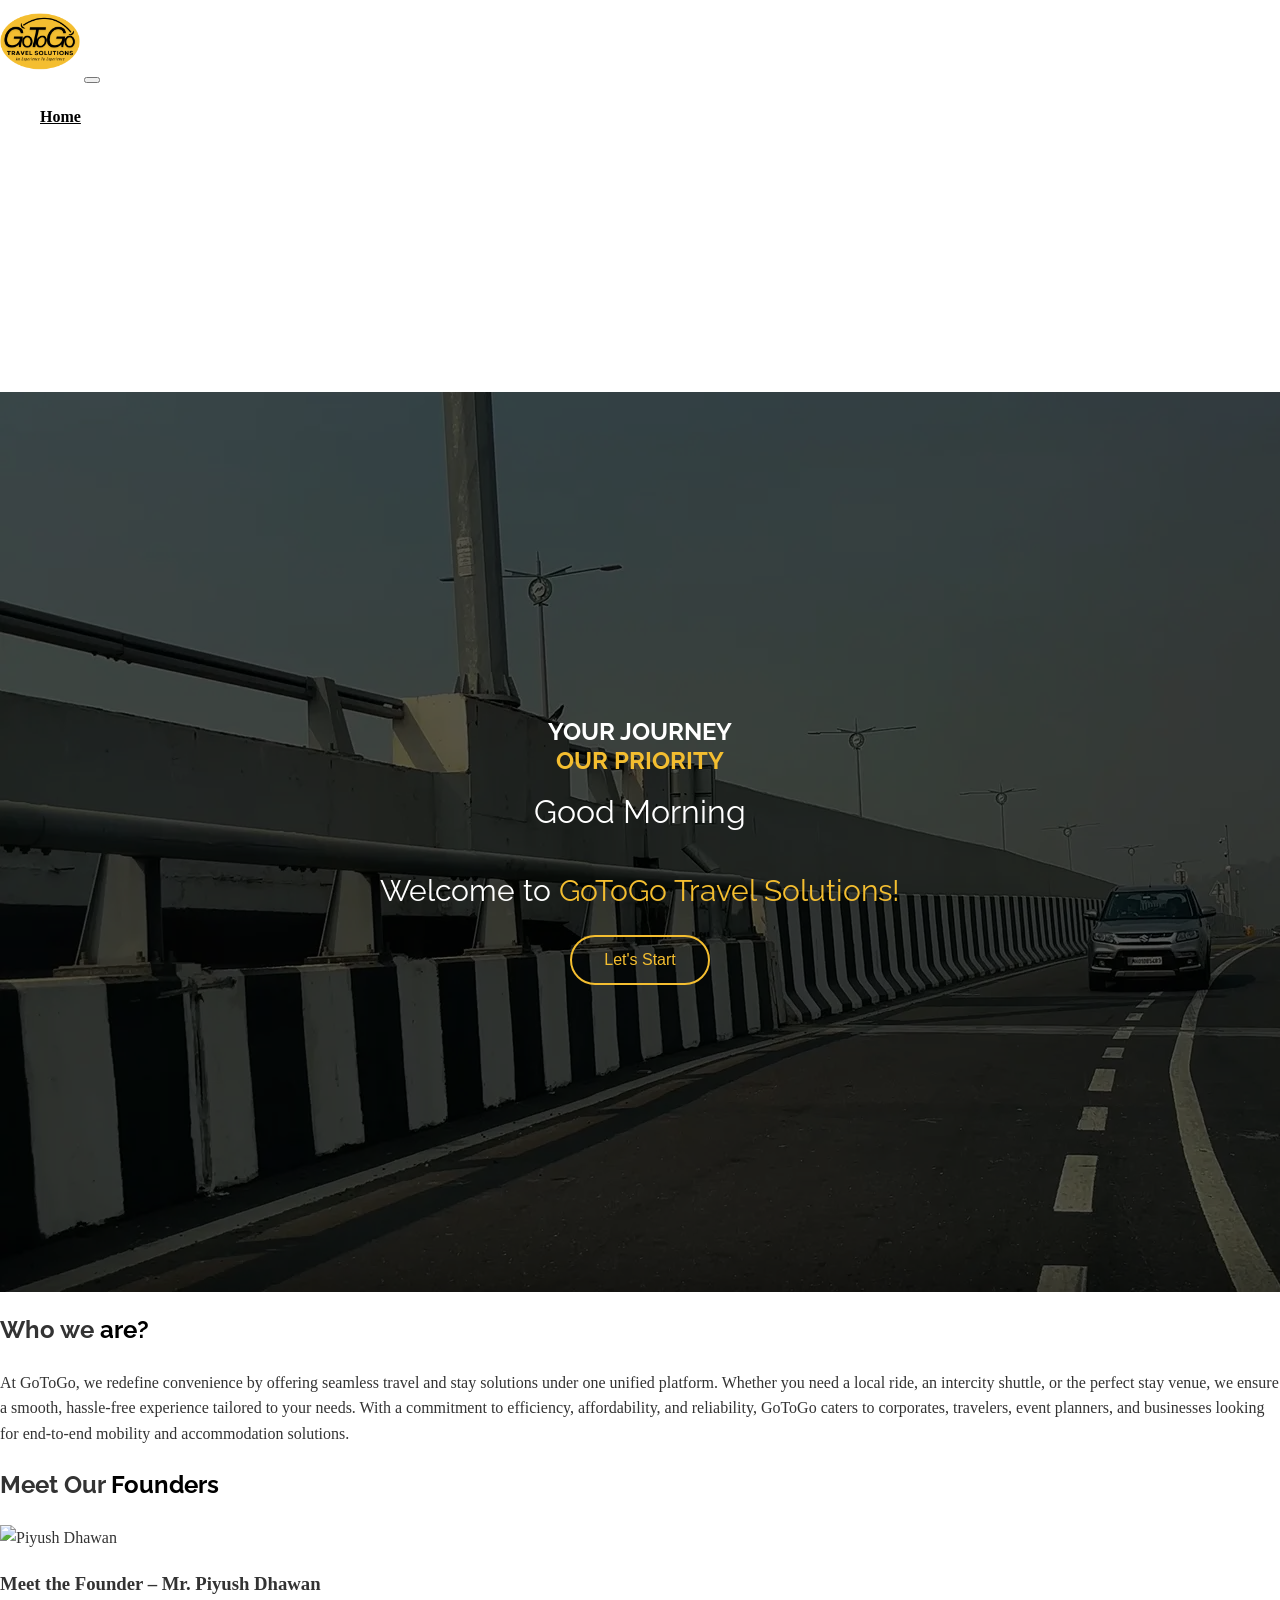
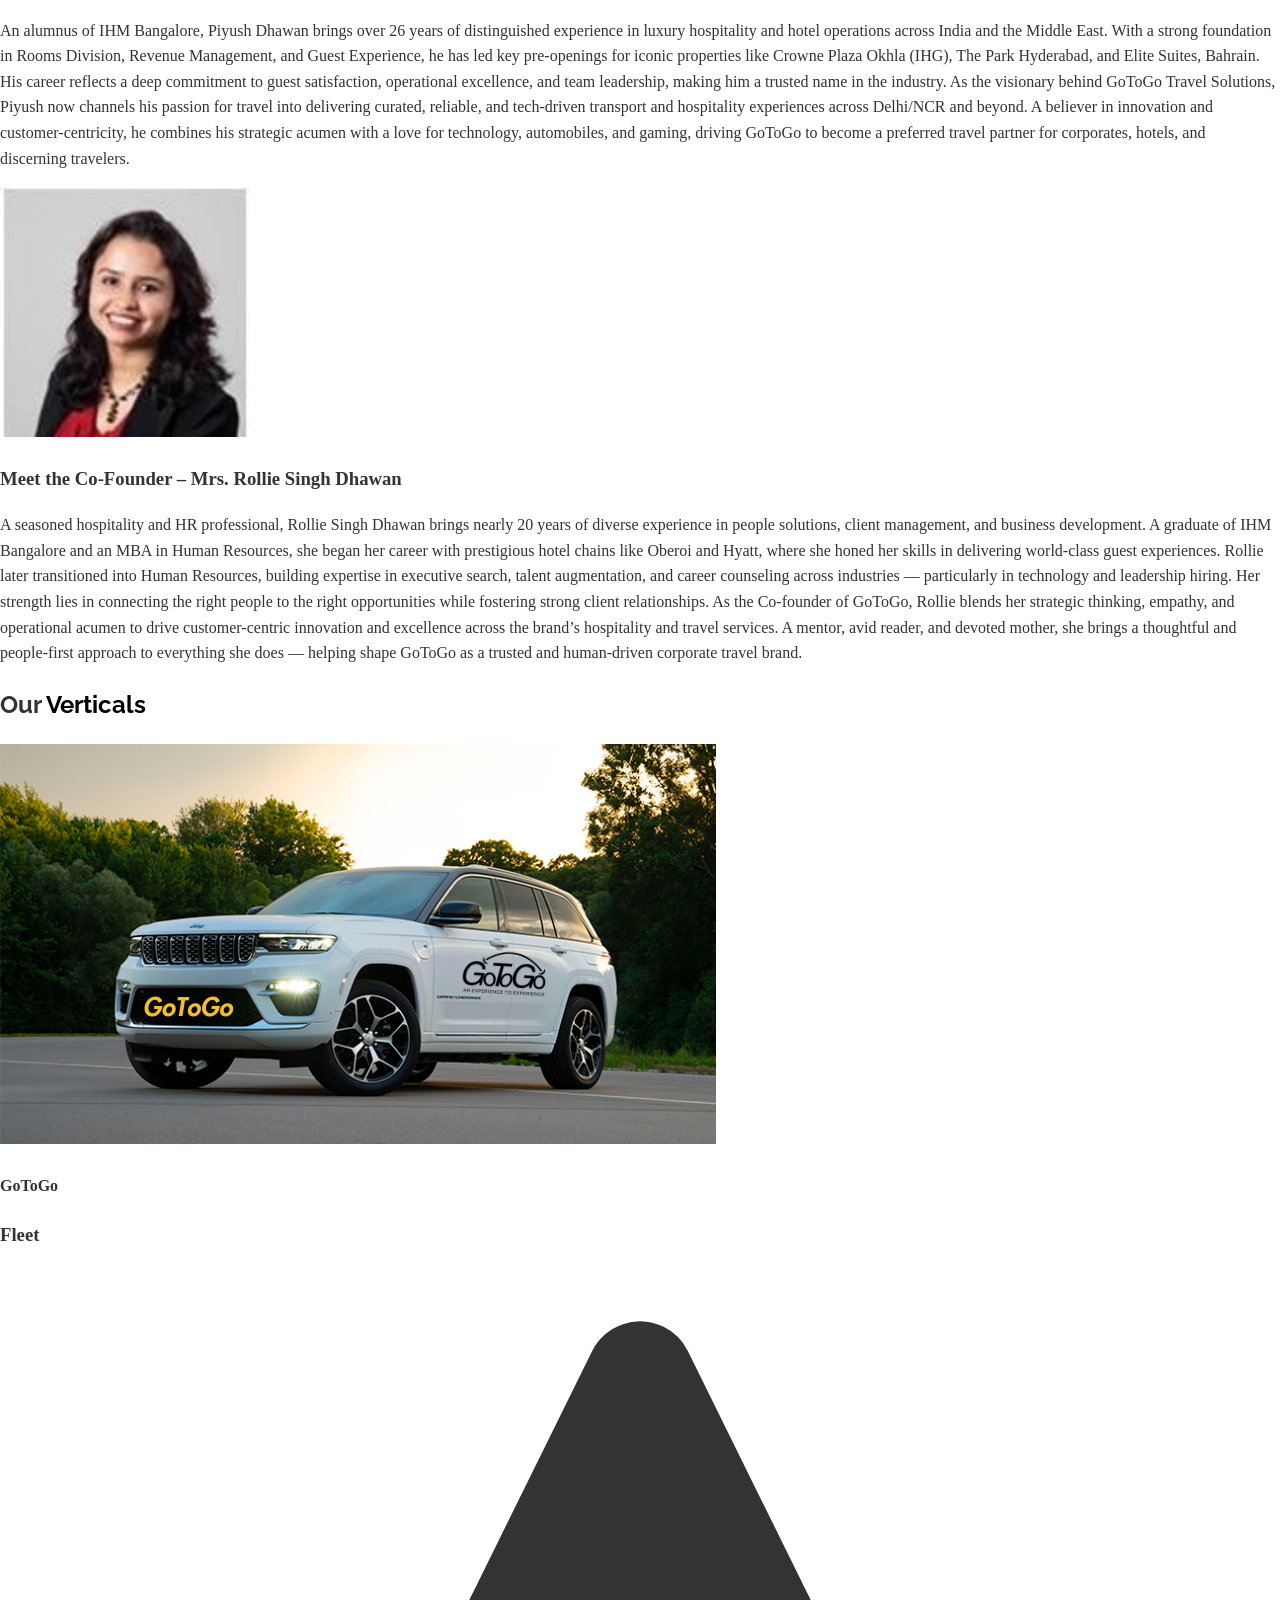
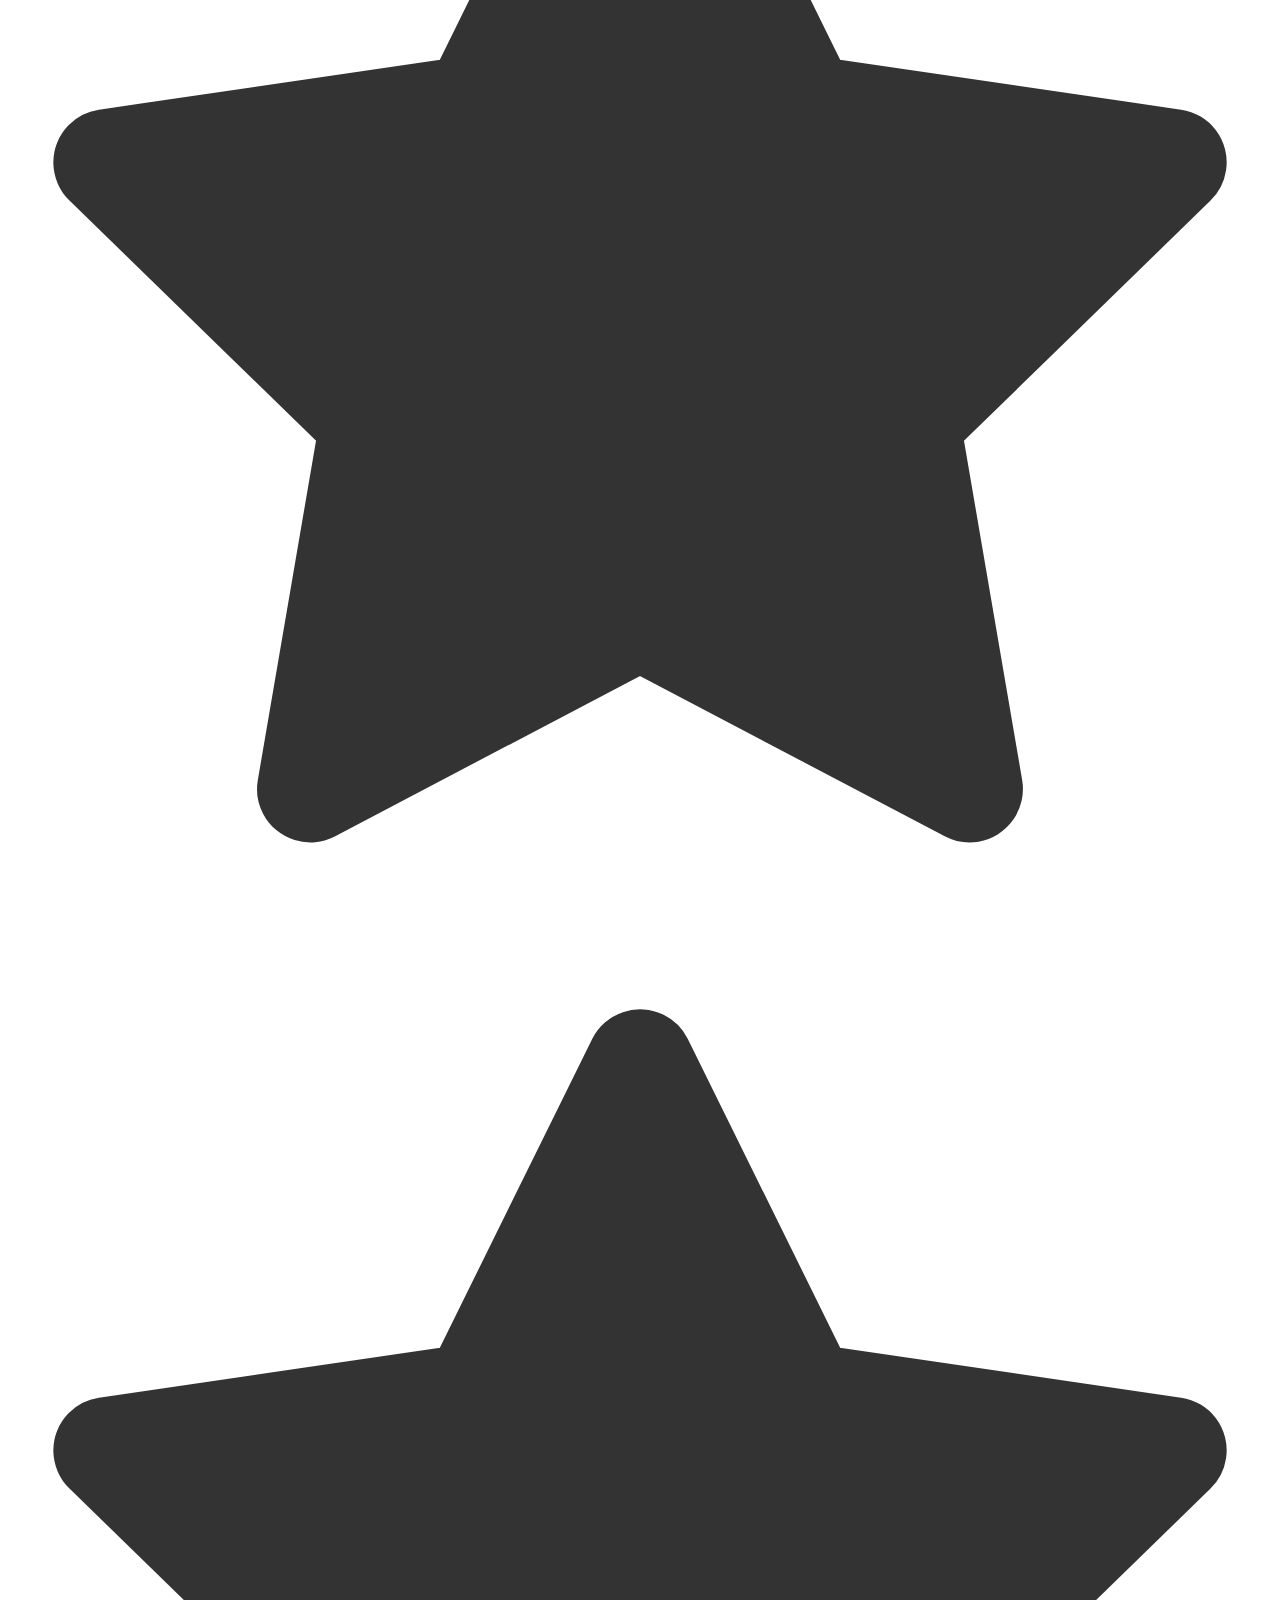
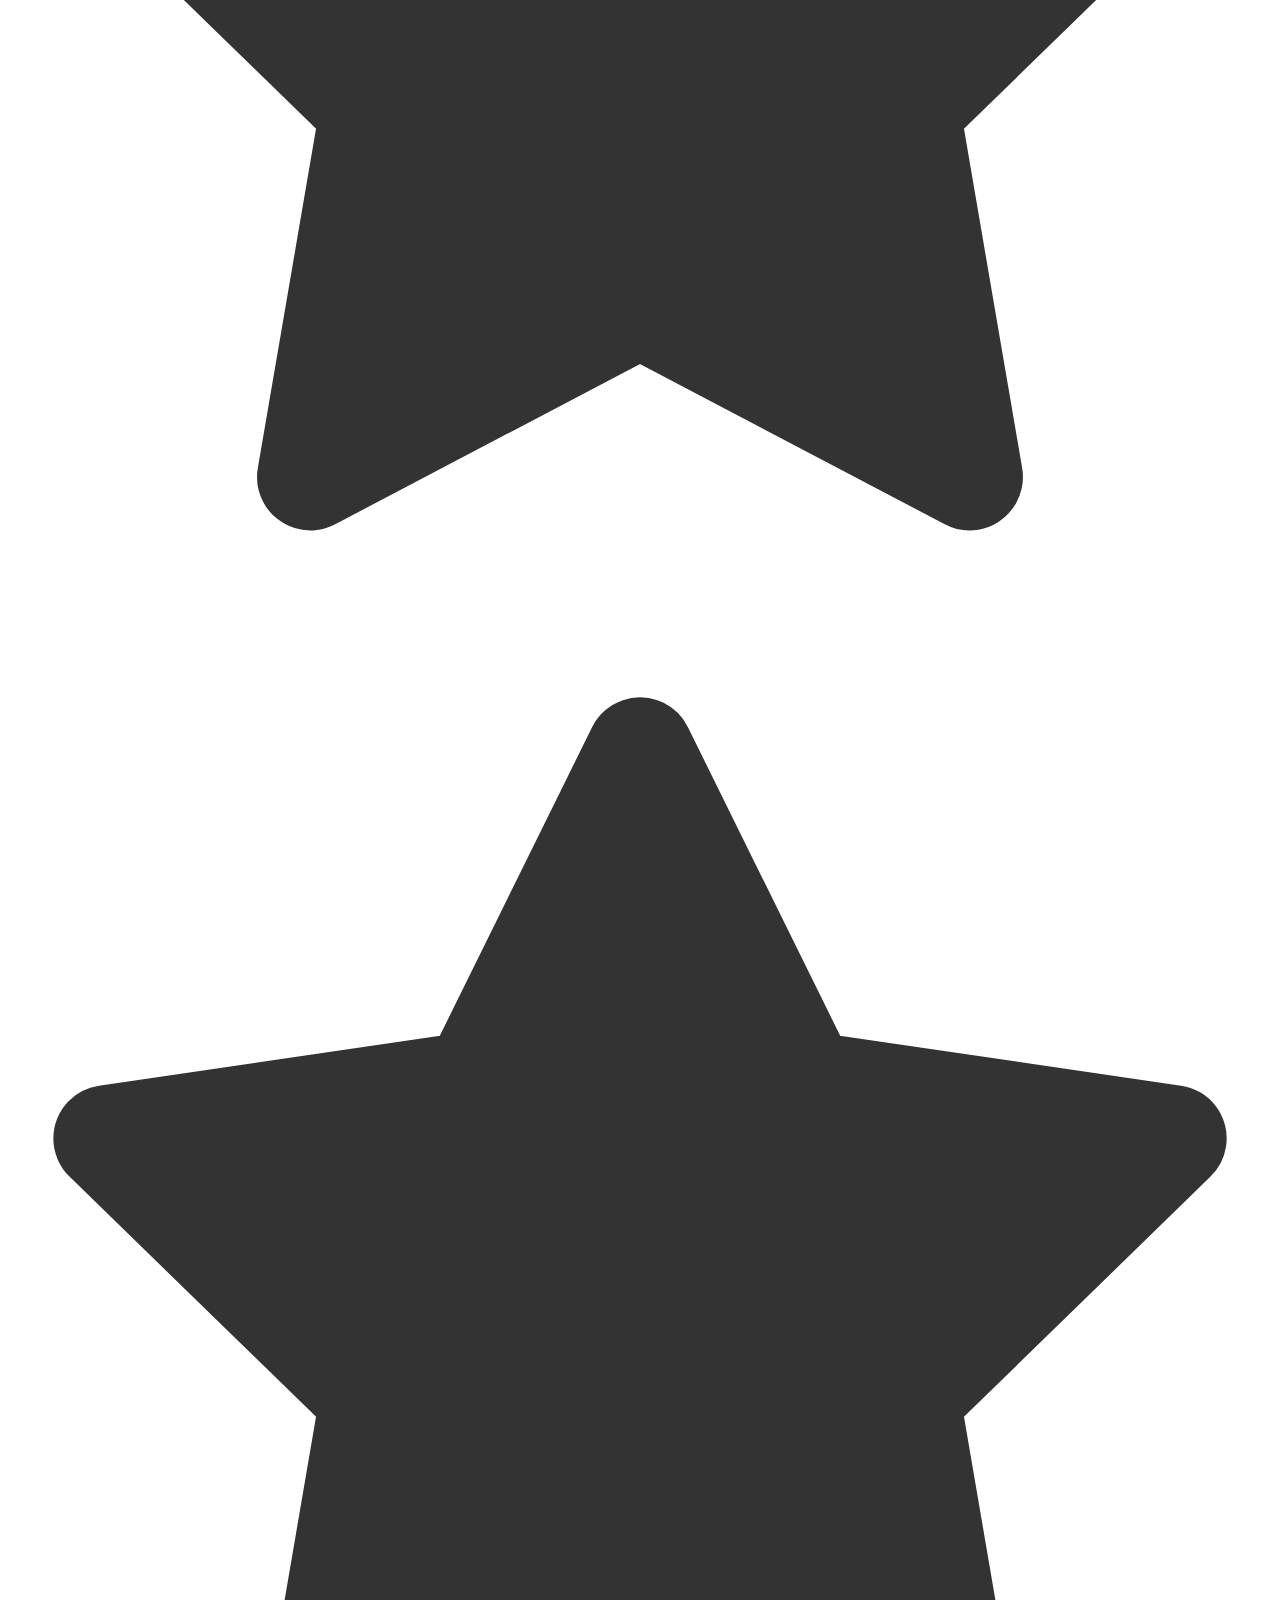
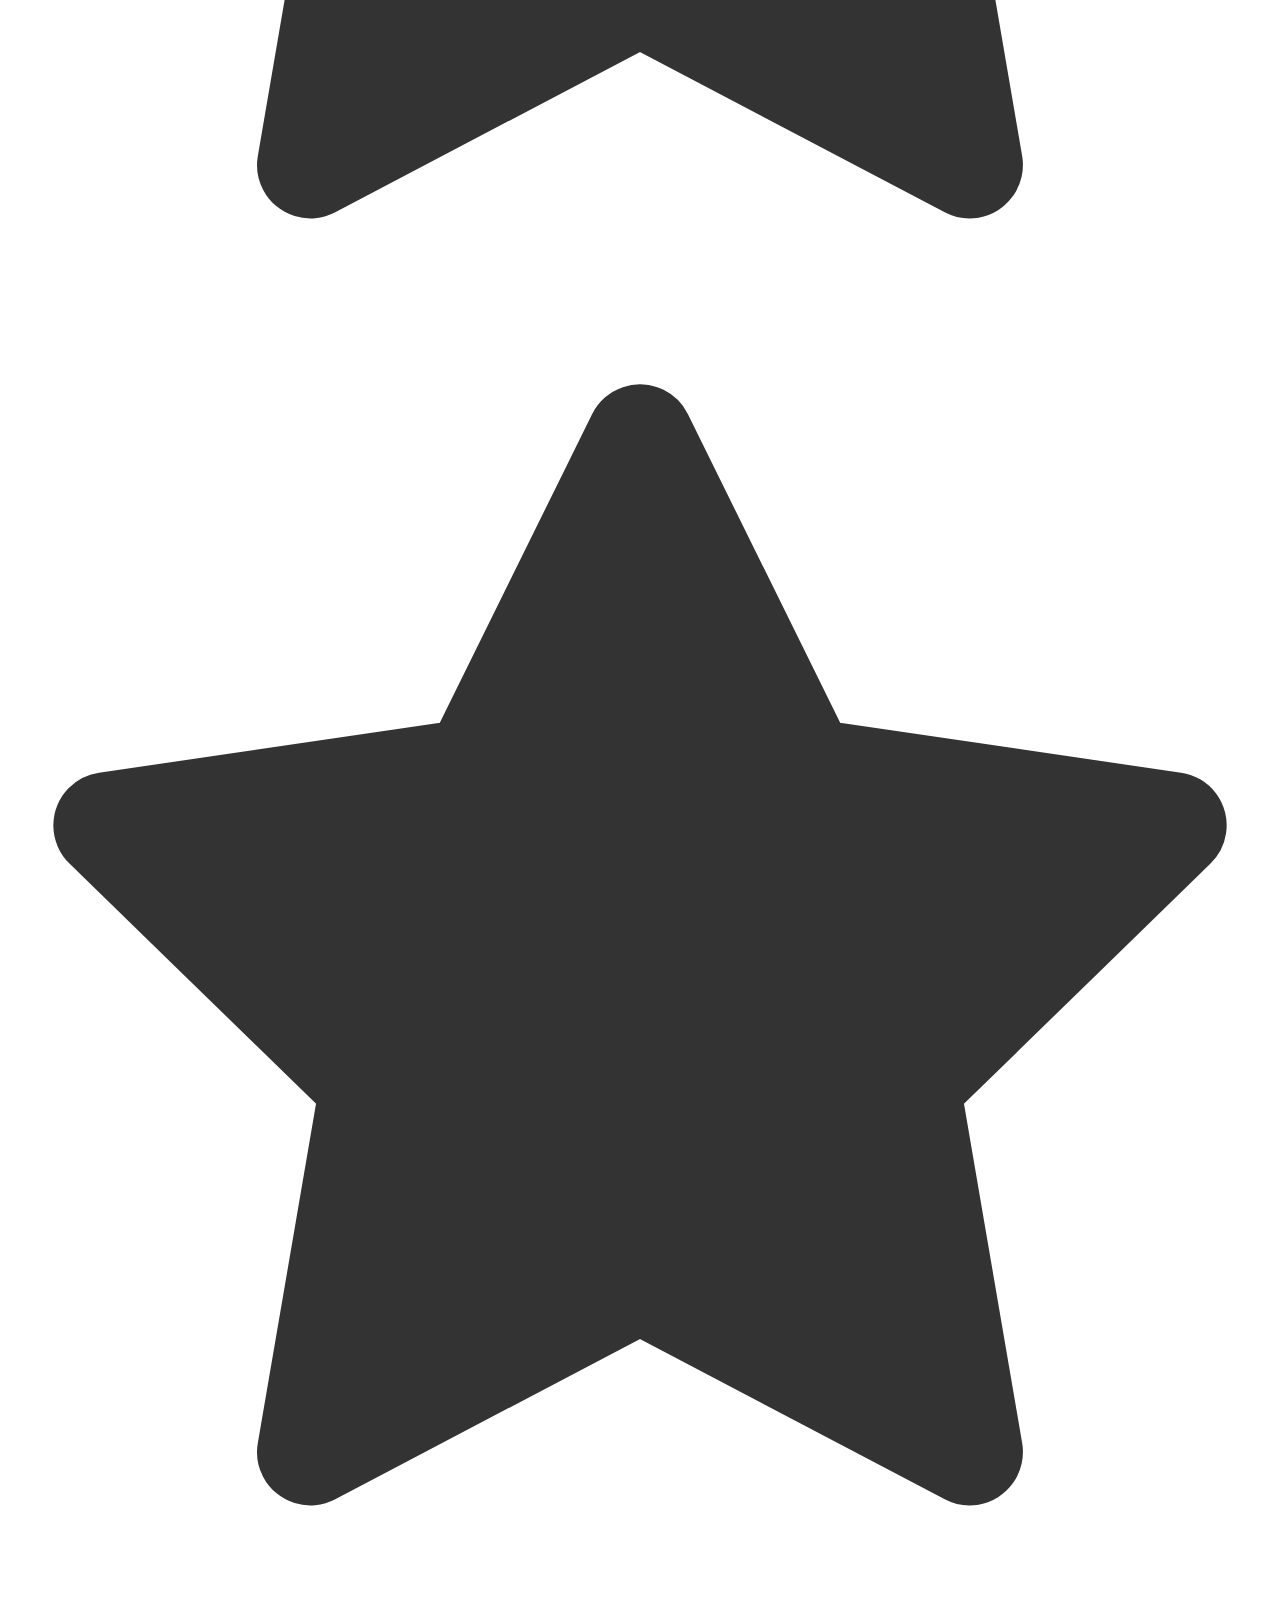
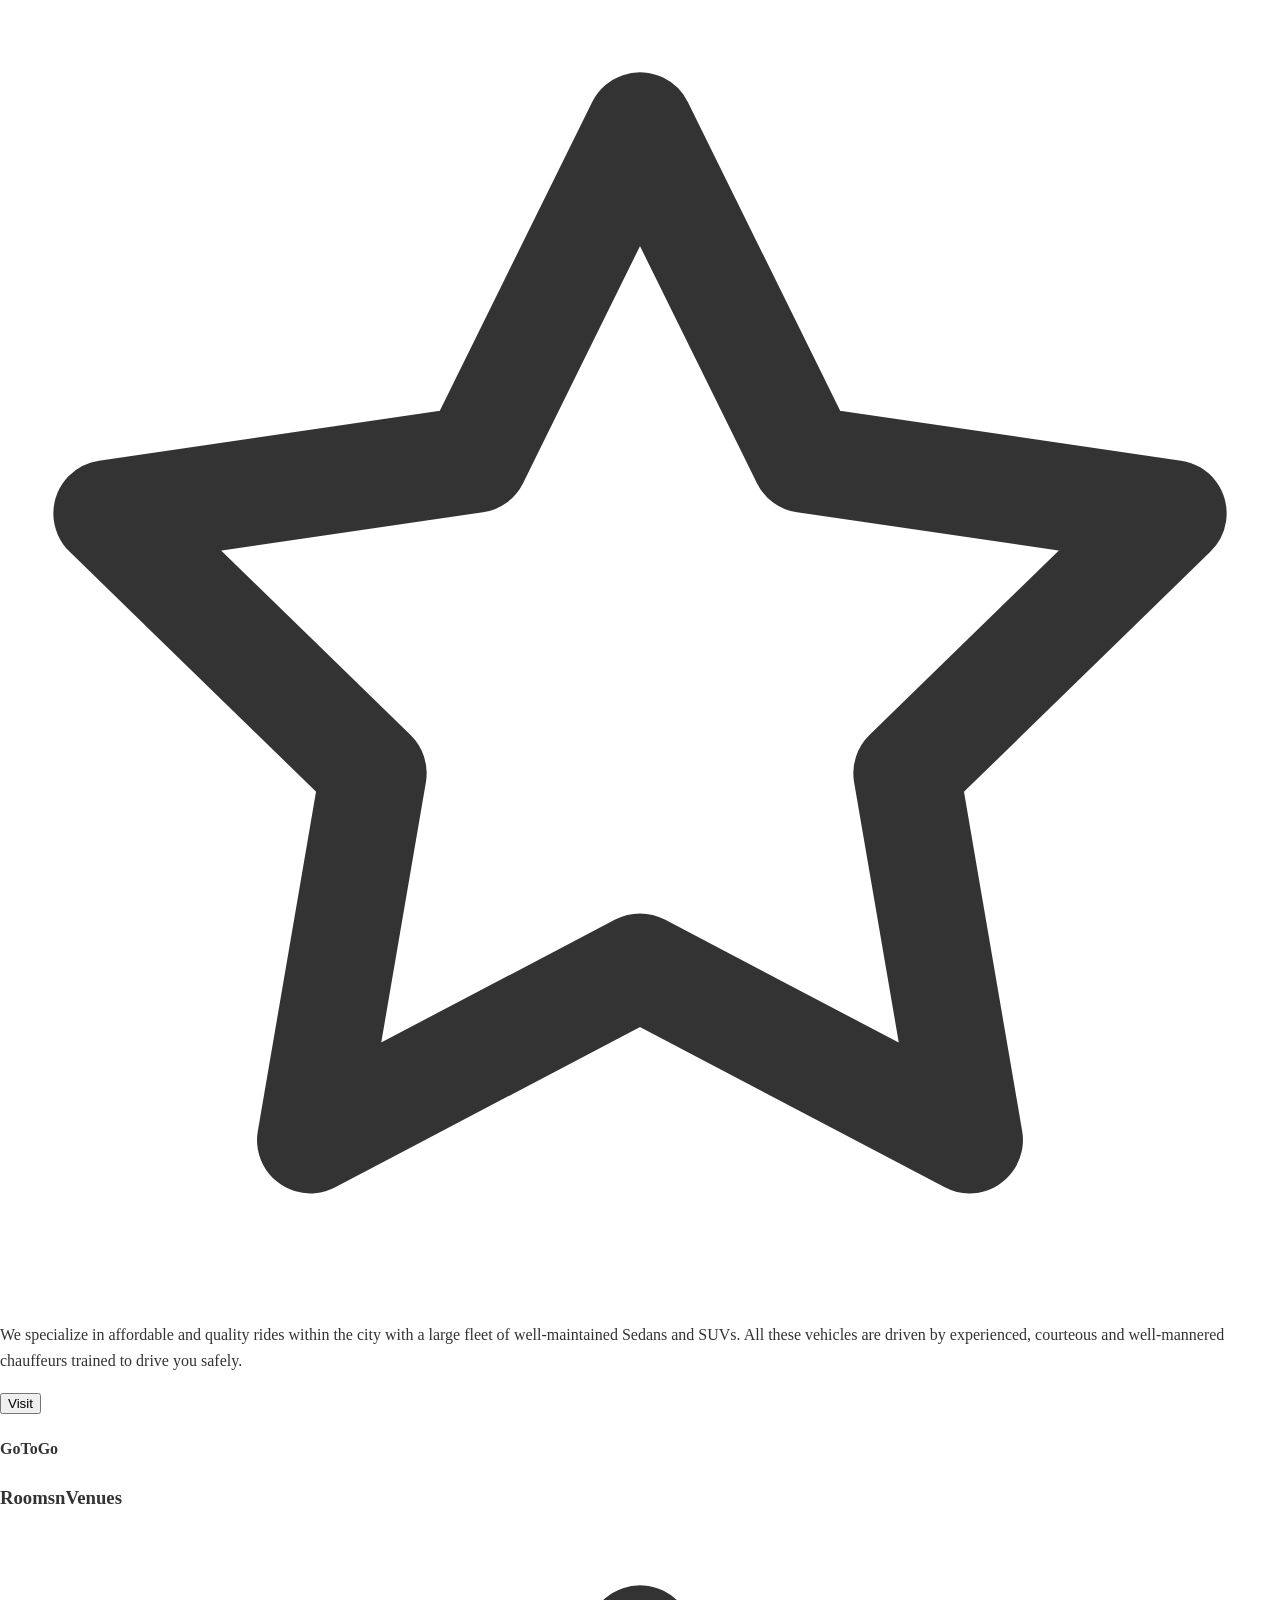
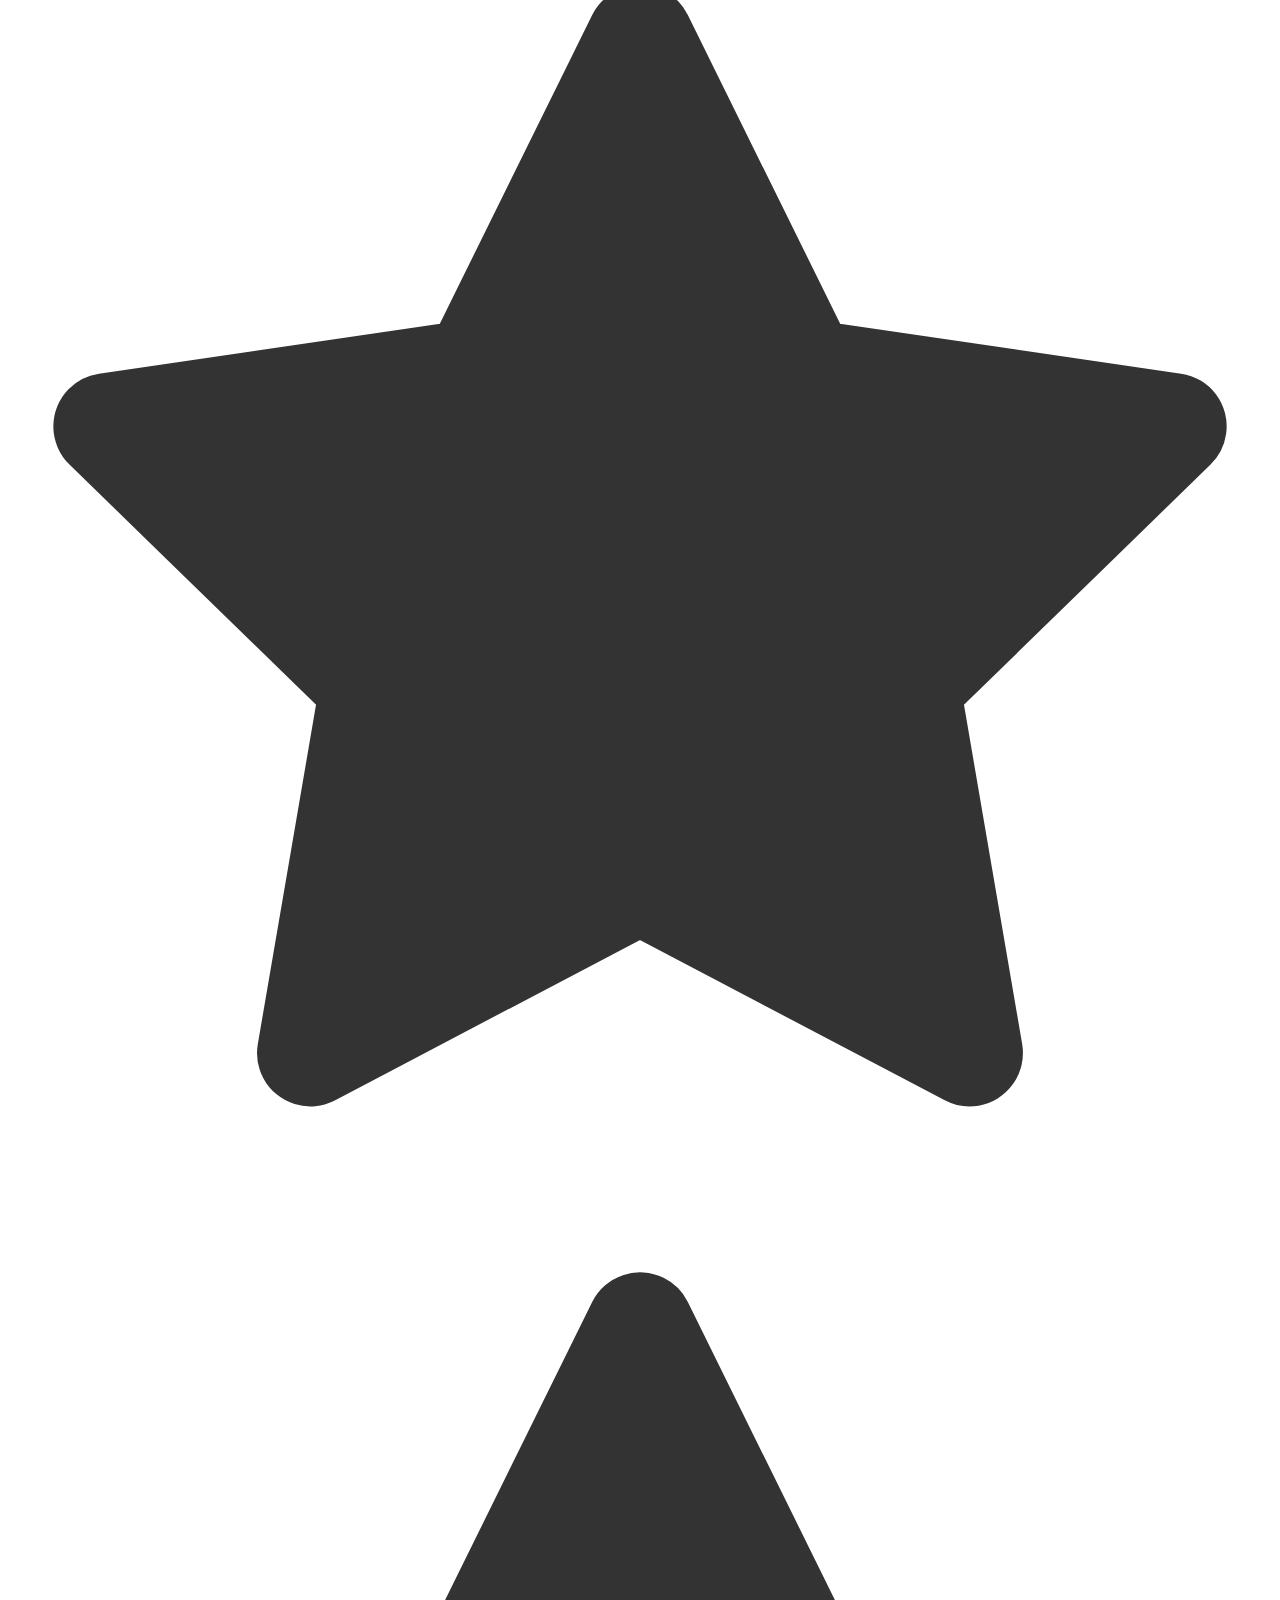
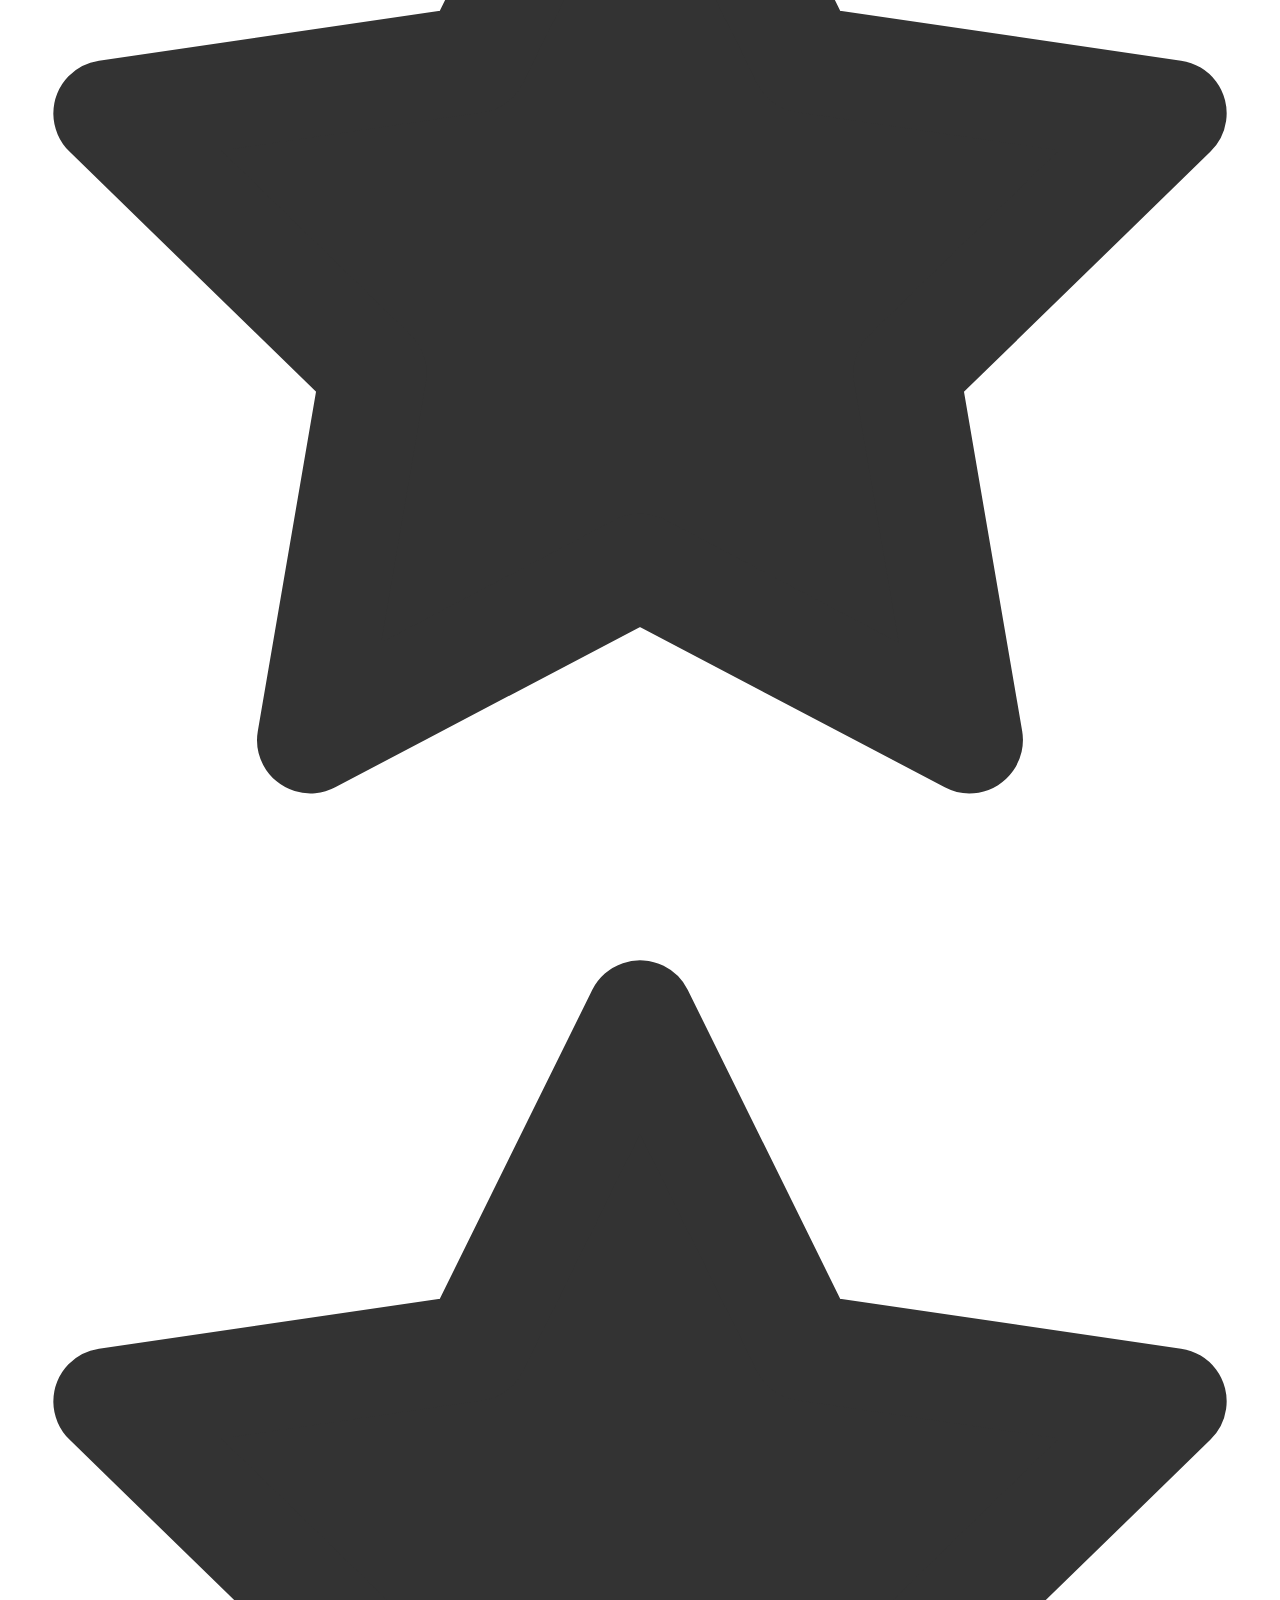
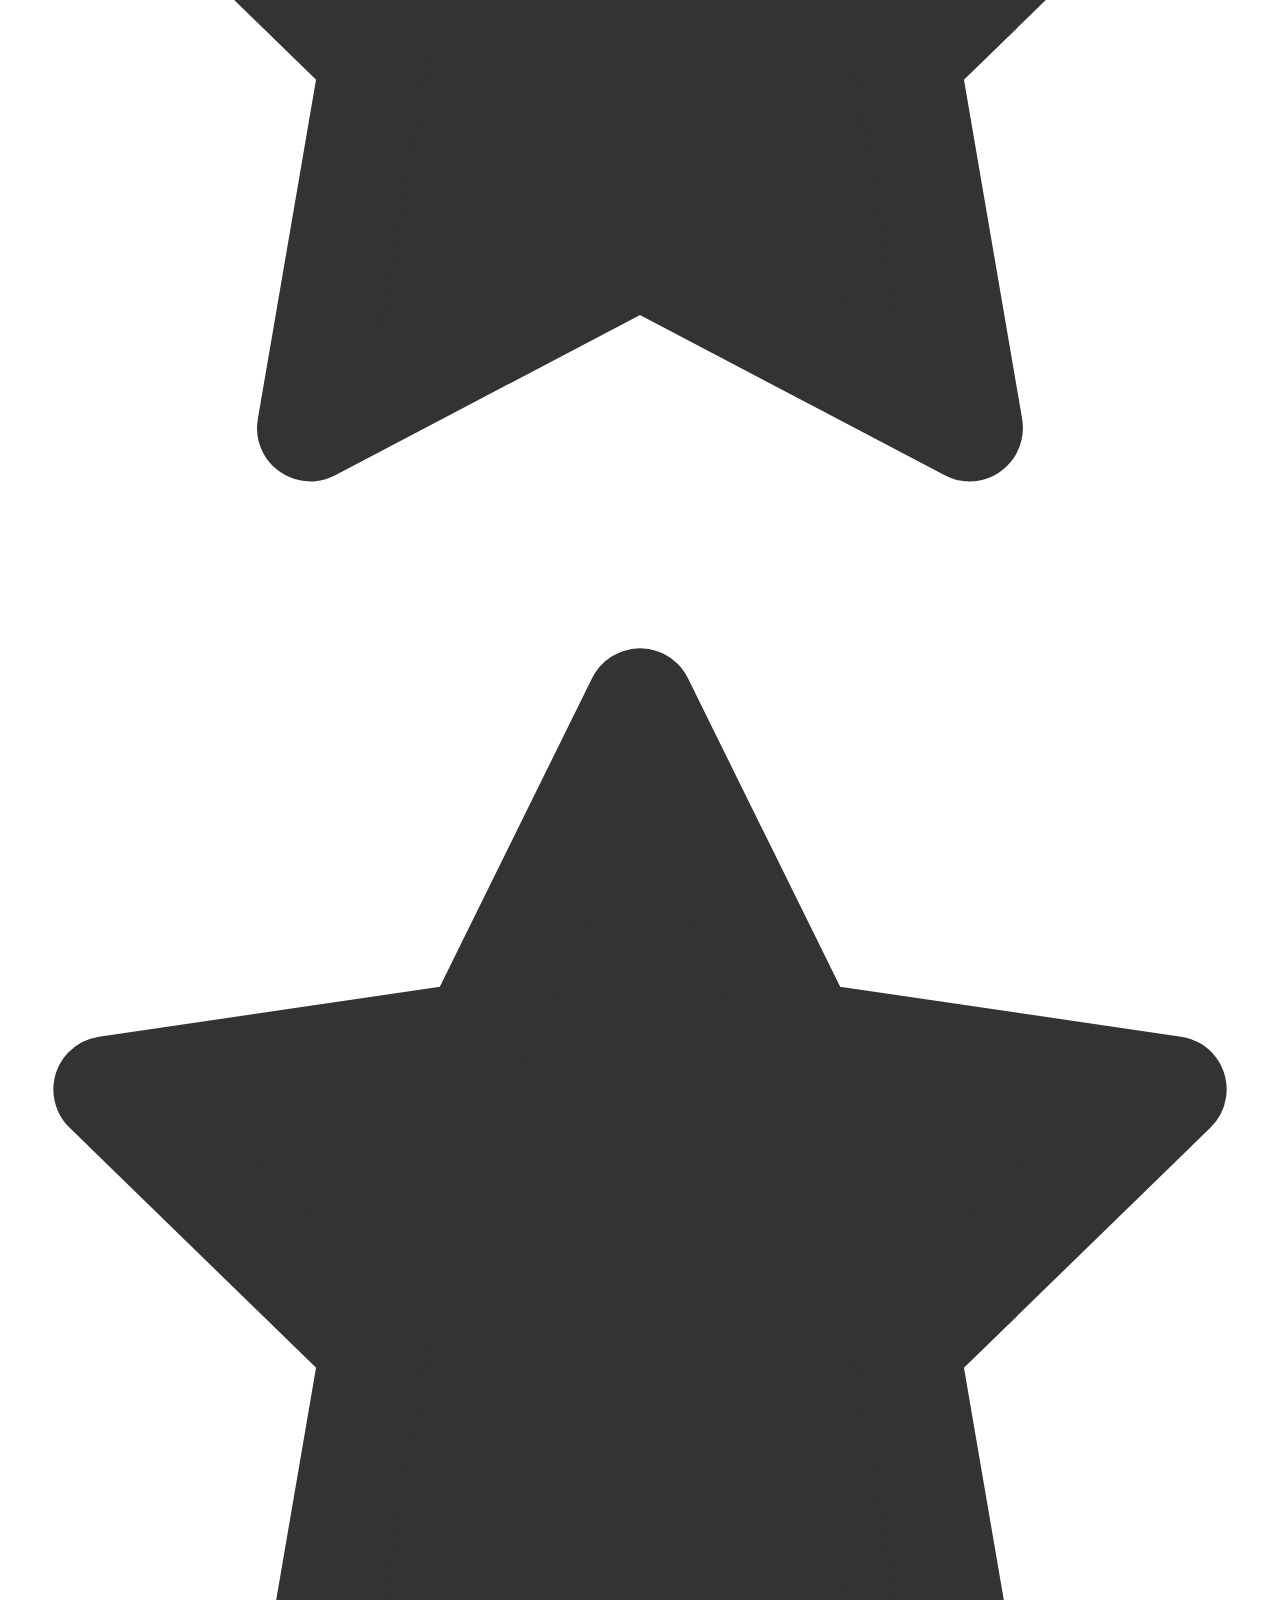
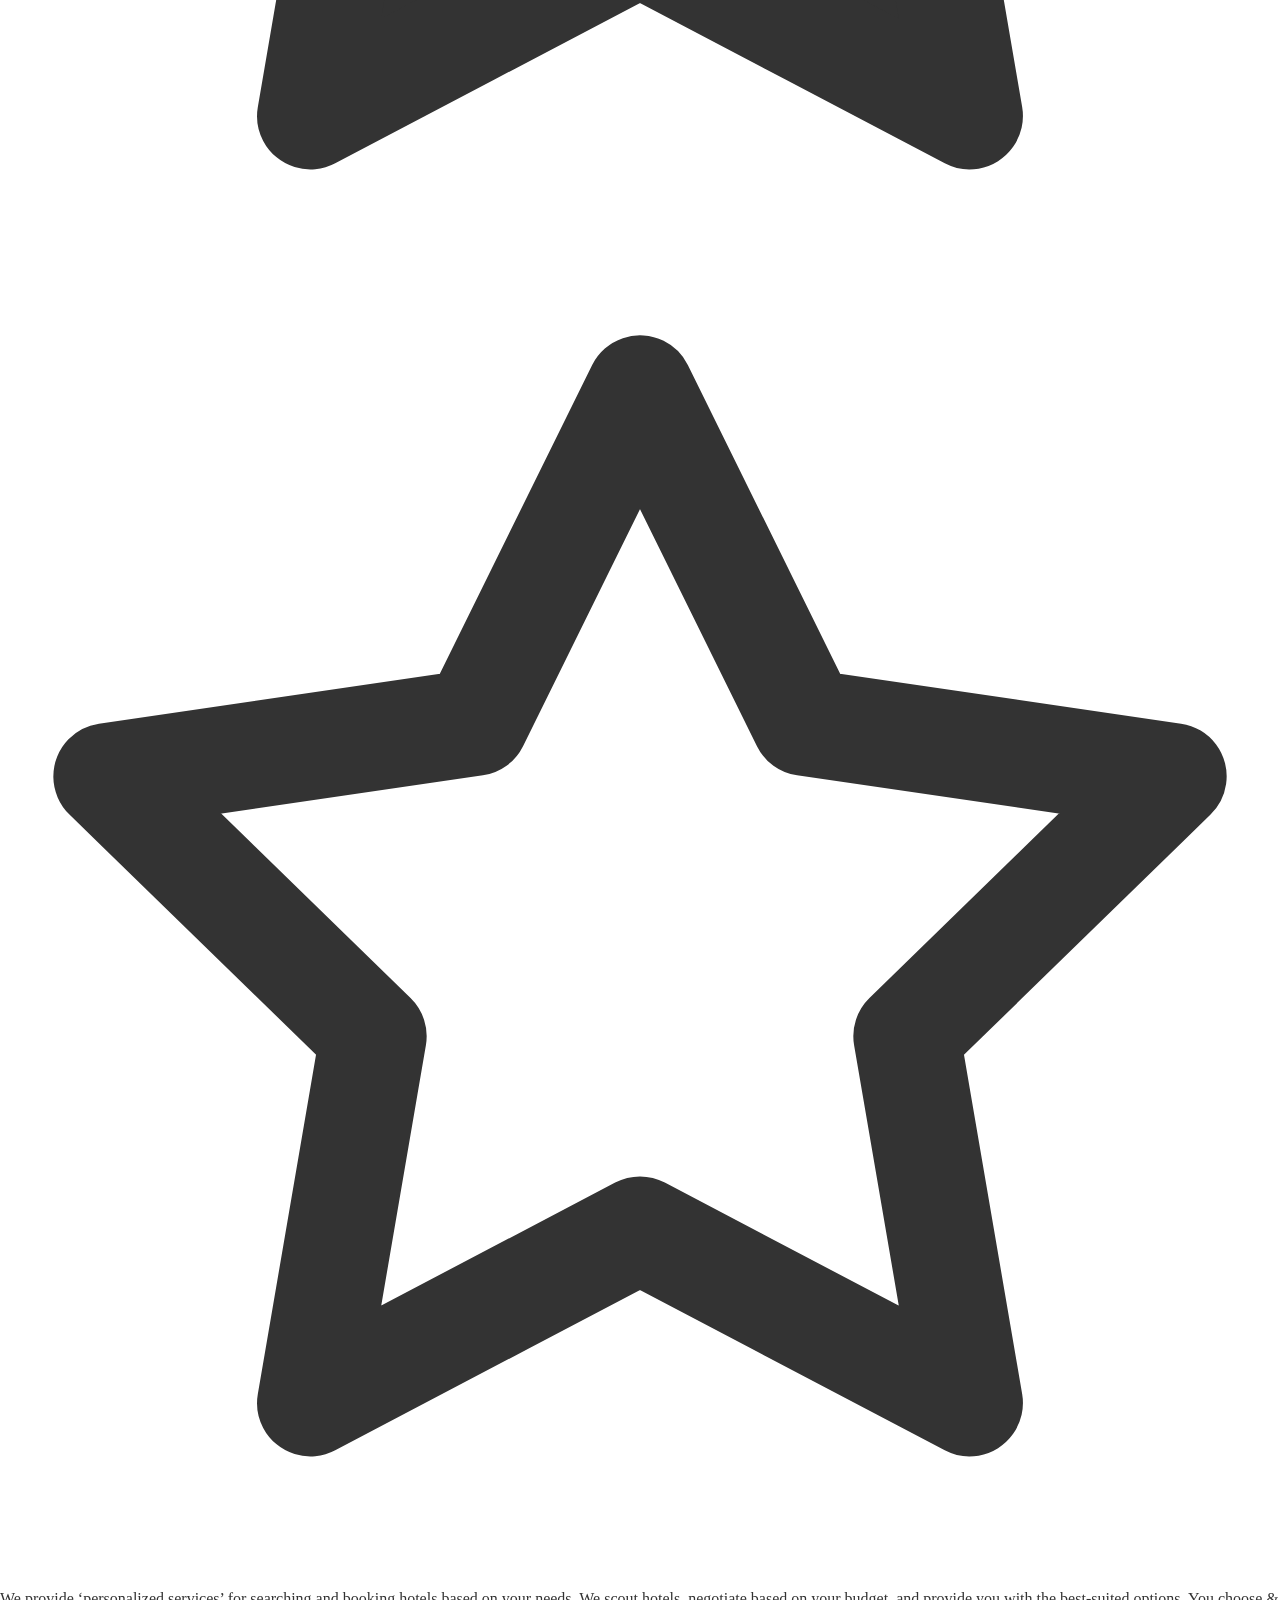
==== index.html @ e78a2279 "Complete" ====
<!DOCTYPE html>
<html lang="en">
  <head>
    <meta charset="UTF-8" />
    <meta name="viewport" content="width=device-width, initial-scale=1.0" />
    <title>GoToGo Travel Solutions</title>
    <meta
      name="description"
      content="Offering seamless travel and stay solutions | Local Rides, Intercity Shuttle, Airport Drops and Hotel & Venue Booking"
    />
    <meta property="og:title" content="GoToGo Travel Solution" />
    <meta
      property="og:description"
      content="Offering seamless travel and stay solutions | Local Rides, Intercity Shuttle, Airport Drops and Hotel & Venue Booking"
    />
    <meta
      property="og:image"
      content="https://www.gotogotravelsolutions.com/assets/gotogo%20final%20logos/g2g%20corporate.png"
    />
    <meta property="og:url" content="https://gotogotravelsolutions.com" />
    <meta property="og:type" content="website" />

    <!-- Twitter Meta Tags -->
    <meta name="twitter:title" content="GoToGo Travel Solution" />
    <meta
      name="twitter:description"
      content="Offering seamless travel and stay solutions | Local Rides, Intercity Shuttle, Airport Drops and Hotel & Venue Booking"
    />
    <meta
      name="twitter:image"
      content="https://www.gotogotravelsolutions.com/assets/gotogo%20final%20logos/g2g%20corporate.png"
    />
    <meta name="twitter:card" content="summary_large_image" />
    <link
      rel="icon"
      href="./assets/gotogo final logos/g2g corporate.png"
      type="image/x-icon"
    />
    <link rel="preconnect" href="https://fonts.googleapis.com" />
    <link rel="preconnect" href="https://fonts.gstatic.com" crossorigin />
    <link
      href="https://fonts.googleapis.com/css2?family=Open+Sans:ital,wght@0,300..800;1,300..800&family=Raleway:ital,wght@0,100..900;1,100..900&family=Titillium+Web:ital,wght@0,200;0,300;0,400;0,600;0,700;0,900;1,200;1,300;1,400;1,600;1,700&display=swap"
      rel="stylesheet"
    />
    <!-- <link href="https://cdn.jsdelivr.net/npm/bootstrap@5.3.0/dist/css/bootstrap.min.css" rel="stylesheet"> -->

    <!-- Tailwind CSS CDN -->
    <script src="https://cdn.tailwindcss.com"></script>
    <script src="script.js"></script>
  </head>

  <body
    style="
      margin: 0;
      padding: 0;
      font-family: Railway;
      line-height: 1.6;
      color: #333;
      background: #fff;
    "
  >
    <style>
      .hover:hover {
        color: #000 !important;
      }

      .active {
        color: #000 !important;
      }

      .nav-link {
        color: white;
        transition: color 0.3s ease-in-out;
      }

      .nav-link.active {
        color: #000; /* Change color when active */
        font-weight: bold;
        text-decoration: underline;
      }

      @media (max-width: 992px) {
        .your-journy {
          font-size: 40px !important;
        }

        .logos-img {
          /* width: 70px !important; */
        }

        .logos-img-resp {
          margin: 200px 0 !important;
        }

        .rooms {
          flex-direction: column-reverse !important;
        }
      }
      /* #greeting{
            color: black !important;
            font-weight: bold;
            font-size: 28px;
        } */
    </style>

    <!-- Navbar -->
    <nav
      id="navbar"
      class="fixed top-0 left-0 w-full z-50 transition-all duration-300 bg-transparent text-white px-5 md:px-10"
    >
      <div class="container mx-auto flex justify-between items-center">
        <a href="#" class="navbar-brand">
          <img
            width="80px"
            src="assets/gotogo final logos/g2g corporate.png"
            alt="logo"
          />
        </a>

        <!-- Burger Button -->
        <button id="burgerBtn" class="focus:outline-none md:hidden">
          <i id="burgerIcon" class="fas fa-bars text-2xl"></i>
        </button>

        <!-- Mobile Menu (Initially Hidden) -->
        <div
          id="mobileMenu"
          class="absolute top-0 left-0 w-full bg-white text-black py-4 shadow-md transform -translate-y-full transition-transform duration-300 md:hidden"
        >
          <i
            id="crossIcon"
            class="fas fa-times text-2xl hidden"
            style="position: absolute; top: 10px; right: 10px"
          ></i>
          <ul class="flex flex-col items-center gap-4 p-4">
            <li>
              <a href="index.html" class="text-lg text-black nav-link">Home</a>
            </li>
            <li>
              <a href="#about" class="text-lg text-black hover nav-link"
                >About</a
              >
            </li>
            <li>
              <a href="#verticals" class="text-lg text-black hover nav-link"
                >Our Verticals</a
              >
            </li>
            <li>
              <a href="partner.html" class="text-lg text-black hover nav-link"
                >Partner With Us</a
              >
            </li>
            <li>
              <a href="#contact" class="text-lg text-black hover nav-link"
                >Contact</a
              >
            </li>
          </ul>
        </div>

        <!-- Desktop Menu -->
        <div
          class="hidden md:flex justify-end items-center w-full md:w-auto"
          id="navbarNav"
        >
          <ul class="flex gap-10 m-0 p-0">
            <li>
              <a href="#home" class="text-white text-lg hover nav-link">Home</a>
            </li>
            <li>
              <a href="#about" class="text-white text-lg hover nav-link"
                >About</a
              >
            </li>
            <li>
              <a href="#verticals" class="text-lg text-white hover nav-link"
                >Our Verticals</a
              >
            </li>
            <li>
              <a href="partner.html" class="text-lg text-black hover nav-link"
                >Partner With Us</a
              >
            </li>
            <li>
              <a href="#contact" class="text-white text-lg hover nav-link"
                >Contact</a
              >
            </li>
          </ul>
        </div>
      </div>
    </nav>

    <!-- Hero Section -->
    <section
      id="home"
      style="
        font-family: 'Raleway', sans-serif;
        position: relative;
        height: 100vh;
        overflow: hidden;
        color: white;
        display: flex;
        justify-content: center;
        align-items: center;
        text-align: center;
      "
    >
      <!-- Background Video -->
      <video
        autoplay
        muted
        playsinline
        poster="./assets/poster.webp"
        style="
          position: absolute;
          top: 0;
          left: 0;
          min-width: 100%;
          min-height: 100%;
          object-fit: cover;
          z-index: 0;
        "
        id="videoPlayer"
      >
        <!-- <source
          src="./videos/bg-1.mp4"
          type="video/mp4"
        /> -->
        Your browser does not support the video tag.
      </video>

      <!-- Dark Overlay -->
      <div
        style="
          position: absolute;
          top: 0;
          left: 0;
          width: 100%;
          height: 100%;
          background: rgba(0, 0, 0, 0.65);
          z-index: 1;
        "
      ></div>

      <!-- Content -->
      <div
        style="z-index: 2; max-width: 800px; padding: 20px"
        style="font-family: 'Raleway', sans-serif"
      >
        <h1
          class="text-[30px] md:text-[60px]"
          style="line-height: 1.2; margin-bottom: 10px"
        >
          <span style="display: inline-block; animation: fadeInUp 1s ease-out"
            >YOUR JOURNEY</span
          ><br />
          <span
            style="
              color: #f4be30;
              display: inline-block;
              animation: fadeInUp 1.4s ease-out;
            "
            >OUR PRIORITY</span
          >
        </h1>
        <!-- <p
          style=" animation: fadeInUp 1.8s ease-out"
          class="text-sm sm:text-xs md:text-base lg:text-lg"
        >
          Experience Quality at an
          <span style="color: #f4be30">Affordable Price!</span>
        </p> -->

        <div
          id="greeting"
          style="
            font-size: 2rem;
            color: #ffff;
            text-align: center;
            
          "
        >
          <!-- Greeting will be inserted here -->
        </div>
        <p style="font-size: 30px; margin-bottom: 20px;">Welcome to <span style="color: #f4be30;">GoToGo Travel Solutions!</span></p>

        <a href="#start" style="text-decoration: none">
          <button
            style="
              padding: 14px 32px;
              border: 2px solid #f4be30;
              background: transparent;
              color: #f4be30;
              font-size: 16px;
              border-radius: 30px;
              cursor: pointer;
              transition: 0.3s ease;
            "
          >
            Let's Start
          </button>
        </a>
        
      </div>

      <!-- Animations -->
      <style>
        @keyframes fadeInUp {
          from {
            opacity: 0;
            transform: translateY(40px);
          }

          to {
            opacity: 1;
            transform: translateY(0);
          }
        }

        button:hover {
          background: #f4be30;
          color: black;
        }
      </style>
    </section>

    <!-- Container Div with 3D effect -->

    <!-- content - -->
    <!-- about us  -->
    <div class=""></div>
    <section class="text-gray-600 body-font py-20 px-5" id="about">
      <div class="container mx-auto">
        <!-- Title -->
        <div class="text-center mb-12">
          <h1
            class="title-font sm:text-4xl text-3xl font-bold text-gray-900 mb-4"
            style="font-family: 'Raleway', sans-serif"
          >
            Who we <span class="active">are?</span>
          </h1>
          <p
            class="text-base leading-relaxed text-gray-700 max-w-3xl mx-auto prose text-justify"
          >
            At GoToGo, we redefine convenience by offering seamless travel and
            stay solutions under one unified platform. Whether you need a local
            ride, an intercity shuttle, or the perfect stay venue, we ensure a
            smooth, hassle-free experience tailored to your needs. With a
            commitment to efficiency, affordability, and reliability, GoToGo
            caters to corporates, travelers, event planners, and businesses
            looking for end-to-end mobility and accommodation solutions.
          </p>
        </div>

        <!-- Founders Title -->
        <h2
          class="text-center text-2xl sm:text-3xl font-semibold text-gray-900 mb-8"
          style="font-family: 'Raleway', sans-serif"
        >
          Meet Our <span class="active">Founders</span>
        </h2>

        <!-- Founder Cards -->
        <div class="flex flex-wrap justify-center -m-4">
          <!-- Founder 1 -->
          <div class="p-4 w-full md:w-1/2 lg:w-1/3">
            <div
              class="h-full bg-white rounded-lg shadow-md p-6 text-center hover:shadow-xl transition duration-300"
            >
              <img
                class="w-32 h-32 mb-4 mx-auto object-cover object-center rounded-full border-4 border-yellow-400"
                src="https://gotogo59.wordpress.com/wp-content/uploads/2025/03/piyushdhawan.jpg"
                alt="Piyush Dhawan"
              />
              <h3 class="text-lg font-semibold text-gray-900 mb-2">
                Meet the Founder – Mr. Piyush Dhawan
              </h3>
              <p class="text-gray-700 text-sm prose text-justify">
                An alumnus of IHM Bangalore, Piyush Dhawan brings over 26 years
                of distinguished experience in luxury hospitality and hotel
                operations across India and the Middle East. With a strong
                foundation in Rooms Division, Revenue Management, and Guest
                Experience, he has led key pre-openings for iconic properties
                like Crowne Plaza Okhla (IHG), The Park Hyderabad, and Elite
                Suites, Bahrain. His career reflects a deep commitment to guest
                satisfaction, operational excellence, and team leadership,
                making him a trusted name in the industry. As the visionary
                behind GoToGo Travel Solutions, Piyush now channels his passion
                for travel into delivering curated, reliable, and tech-driven
                transport and hospitality experiences across Delhi/NCR and
                beyond. A believer in innovation and customer-centricity, he
                combines his strategic acumen with a love for technology,
                automobiles, and gaming, driving GoToGo to become a preferred
                travel partner for corporates, hotels, and discerning travelers.
              </p>
            </div>
          </div>

          <!-- Founder 2 -->
          <div class="p-4 w-full md:w-1/2 lg:w-1/3">
            <div
              class="h-full bg-white rounded-lg shadow-md p-6 text-center hover:shadow-xl transition duration-300"
            >
              <img
                class="w-32 h-32 mb-4 mx-auto object-cover object-center rounded-full border-4 border-yellow-400"
                src="./assets/Rollie.png"
                alt="Rollie Singh Dhawan"
              />
              <h3 class="text-lg font-semibold text-gray-900 mb-2">
                Meet the Co-Founder – Mrs. Rollie Singh Dhawan
              </h3>
              <p class="text-gray-700 text-sm prose text-justify">
                A seasoned hospitality and HR professional, Rollie Singh Dhawan
                brings nearly 20 years of diverse experience in people
                solutions, client management, and business development. A
                graduate of IHM Bangalore and an MBA in Human Resources, she
                began her career with prestigious hotel chains like Oberoi and
                Hyatt, where she honed her skills in delivering world-class
                guest experiences. Rollie later transitioned into Human
                Resources, building expertise in executive search, talent
                augmentation, and career counseling across industries —
                particularly in technology and leadership hiring. Her strength
                lies in connecting the right people to the right opportunities
                while fostering strong client relationships. As the Co-founder
                of GoToGo, Rollie blends her strategic thinking, empathy, and
                operational acumen to drive customer-centric innovation and
                excellence across the brand’s hospitality and travel services. A
                mentor, avid reader, and devoted mother, she brings a thoughtful
                and people-first approach to everything she does — helping shape
                GoToGo as a trusted and human-driven corporate travel brand.
              </p>
            </div>
          </div>
        </div>
      </div>
    </section>

    <section class="bg-gray-50 text-gray-800" id="verticals">
      <div class="container px-5 py-20 mx-auto" id="start">
        <h2
          class="text-3xl sm:text-4xl font-bold text-center mb-12 text-gray-900"
          style="font-family: 'Raleway', sans-serif"
        >
          Our <span class="active">Verticals</span>
        </h2>

        <!-- Fleet -->
        <div class="grid lg:grid-cols-2 gap-12 items-center mb-16">
          <img
            src="./assets/GoToGo Website Images (716 x 400 px).png"
            alt="Fleet"
            class="w-full rounded-lg shadow-md"
          />
          <div>
            <h4 class="text-sm uppercase tracking-widest text-gray-500">
              GoToGo
            </h4>
            <h3 class="text-3xl font-semibold text-gray-900 mb-2">Fleet</h3>
            <div class="flex mb-4">
              <div class="flex gap-1 text-yellow-500">
                <svg
                  fill="currentColor"
                  stroke="currentColor"
                  stroke-linecap="round"
                  stroke-linejoin="round"
                  stroke-width="2"
                  class="w-4 h-4 text-black"
                  viewBox="0 0 24 24"
                >
                  <path
                    d="M12 2l3.09 6.26L22 9.27l-5 4.87 1.18 6.88L12 17.77l-6.18 3.25L7 14.14 2 9.27l6.91-1.01L12 2z"
                  ></path>
                </svg>
                <svg
                  fill="currentColor"
                  stroke="currentColor"
                  stroke-linecap="round"
                  stroke-linejoin="round"
                  stroke-width="2"
                  class="w-4 h-4 text-black"
                  viewBox="0 0 24 24"
                >
                  <path
                    d="M12 2l3.09 6.26L22 9.27l-5 4.87 1.18 6.88L12 17.77l-6.18 3.25L7 14.14 2 9.27l6.91-1.01L12 2z"
                  ></path>
                </svg>
                <svg
                  fill="currentColor"
                  stroke="currentColor"
                  stroke-linecap="round"
                  stroke-linejoin="round"
                  stroke-width="2"
                  class="w-4 h-4 text-black"
                  viewBox="0 0 24 24"
                >
                  <path
                    d="M12 2l3.09 6.26L22 9.27l-5 4.87 1.18 6.88L12 17.77l-6.18 3.25L7 14.14 2 9.27l6.91-1.01L12 2z"
                  ></path>
                </svg>
                <svg
                  fill="currentColor"
                  stroke="currentColor"
                  stroke-linecap="round"
                  stroke-linejoin="round"
                  stroke-width="2"
                  class="w-4 h-4 text-black"
                  viewBox="0 0 24 24"
                >
                  <path
                    d="M12 2l3.09 6.26L22 9.27l-5 4.87 1.18 6.88L12 17.77l-6.18 3.25L7 14.14 2 9.27l6.91-1.01L12 2z"
                  ></path>
                </svg>
                <svg
                  fill="none"
                  stroke="currentColor"
                  stroke-linecap="round"
                  stroke-linejoin="round"
                  stroke-width="2"
                  class="w-4 h-4 text-black"
                  viewBox="0 0 24 24"
                >
                  <path
                    d="M12 2l3.09 6.26L22 9.27l-5 4.87 1.18 6.88L12 17.77l-6.18 3.25L7 14.14 2 9.27l6.91-1.01L12 2z"
                  ></path>
                </svg>
              </div>
            </div>
            <p class="text-gray-700 mb-6 leading-relaxed prose text-justify">
              We specialize in affordable and quality rides within the city with
              a large fleet of well-maintained Sedans and SUVs. All these
              vehicles are driven by experienced, courteous and well-mannered
              chauffeurs trained to drive you safely.
            </p>
            <a href="https://gotogo.in/" target="_blank">
              <button
                class="bg-black hover:bg-[#f4be30] hover:text-black text-white px-6 py-2 rounded transition"
              >
                Visit
              </button>
            </a>
          </div>
        </div>

        <!-- RoomsnVenues -->
        <div
          class="flex flex-col-reverse lg:flex-row gap-12 items-center mb-16"
        >
          <div>
            <h4 class="text-sm uppercase tracking-widest text-gray-500">
              GoToGo
            </h4>
            <h3 class="text-3xl font-semibold text-gray-900 mb-2">
              RoomsnVenues
            </h3>
            <div class="flex mb-4">
              <div class="flex gap-1 text-yellow-500">
                <svg
                  fill="currentColor"
                  stroke="currentColor"
                  stroke-linecap="round"
                  stroke-linejoin="round"
                  stroke-width="2"
                  class="w-4 h-4 text-black"
                  viewBox="0 0 24 24"
                >
                  <path
                    d="M12 2l3.09 6.26L22 9.27l-5 4.87 1.18 6.88L12 17.77l-6.18 3.25L7 14.14 2 9.27l6.91-1.01L12 2z"
                  ></path>
                </svg>
                <svg
                  fill="currentColor"
                  stroke="currentColor"
                  stroke-linecap="round"
                  stroke-linejoin="round"
                  stroke-width="2"
                  class="w-4 h-4 text-black"
                  viewBox="0 0 24 24"
                >
                  <path
                    d="M12 2l3.09 6.26L22 9.27l-5 4.87 1.18 6.88L12 17.77l-6.18 3.25L7 14.14 2 9.27l6.91-1.01L12 2z"
                  ></path>
                </svg>
                <svg
                  fill="currentColor"
                  stroke="currentColor"
                  stroke-linecap="round"
                  stroke-linejoin="round"
                  stroke-width="2"
                  class="w-4 h-4 text-black"
                  viewBox="0 0 24 24"
                >
                  <path
                    d="M12 2l3.09 6.26L22 9.27l-5 4.87 1.18 6.88L12 17.77l-6.18 3.25L7 14.14 2 9.27l6.91-1.01L12 2z"
                  ></path>
                </svg>
                <svg
                  fill="currentColor"
                  stroke="currentColor"
                  stroke-linecap="round"
                  stroke-linejoin="round"
                  stroke-width="2"
                  class="w-4 h-4 text-black"
                  viewBox="0 0 24 24"
                >
                  <path
                    d="M12 2l3.09 6.26L22 9.27l-5 4.87 1.18 6.88L12 17.77l-6.18 3.25L7 14.14 2 9.27l6.91-1.01L12 2z"
                  ></path>
                </svg>
                <svg
                  fill="none"
                  stroke="currentColor"
                  stroke-linecap="round"
                  stroke-linejoin="round"
                  stroke-width="2"
                  class="w-4 h-4 text-black"
                  viewBox="0 0 24 24"
                >
                  <path
                    d="M12 2l3.09 6.26L22 9.27l-5 4.87 1.18 6.88L12 17.77l-6.18 3.25L7 14.14 2 9.27l6.91-1.01L12 2z"
                  ></path>
                </svg>
              </div>
            </div>
            <p class="text-gray-700 mb-6 leading-relaxed prose text-justify">
              We provide ‘personalized services’ for searching and booking
              hotels based on your needs. We scout hotels, negotiate based on
              your budget, and provide you with the best-suited options. You
              choose & we book!
            </p>
            <a href="https://roomsnvenues.com/" target="_blank">
              <button
                class="bg-black hover:bg-[#f4be30] hover:text-black text-white px-6 py-2 rounded transition"
              >
                Visit
              </button>
            </a>
          </div>
          <img
            src="./assets/GoToGo Website Images (716 x 400 px) (1).png"
            alt="Rooms n Venues"
            class="w-full rounded-lg shadow-md"
          />
        </div>

        <!-- Shuttle -->
        <div class="grid lg:grid-cols-2 gap-12 items-center">
          <img
            src="./assets/GoToGo Website Images (716 x 400 px) (2).png"
            alt="Shuttle"
            class="w-full rounded-lg shadow-md"
          />
          <div>
            <h4 class="text-sm uppercase tracking-widest text-gray-500">
              GoToGo
            </h4>
            <h3 class="text-3xl font-semibold text-gray-900 mb-2">Shuttle</h3>
            <div class="flex mb-4">
              <div class="flex gap-1 text-yellow-500">
                <svg
                  fill="currentColor"
                  stroke="currentColor"
                  stroke-linecap="round"
                  stroke-linejoin="round"
                  stroke-width="2"
                  class="w-4 h-4 text-black"
                  viewBox="0 0 24 24"
                >
                  <path
                    d="M12 2l3.09 6.26L22 9.27l-5 4.87 1.18 6.88L12 17.77l-6.18 3.25L7 14.14 2 9.27l6.91-1.01L12 2z"
                  ></path>
                </svg>
                <svg
                  fill="currentColor"
                  stroke="currentColor"
                  stroke-linecap="round"
                  stroke-linejoin="round"
                  stroke-width="2"
                  class="w-4 h-4 text-black"
                  viewBox="0 0 24 24"
                >
                  <path
                    d="M12 2l3.09 6.26L22 9.27l-5 4.87 1.18 6.88L12 17.77l-6.18 3.25L7 14.14 2 9.27l6.91-1.01L12 2z"
                  ></path>
                </svg>
                <svg
                  fill="currentColor"
                  stroke="currentColor"
                  stroke-linecap="round"
                  stroke-linejoin="round"
                  stroke-width="2"
                  class="w-4 h-4 text-black"
                  viewBox="0 0 24 24"
                >
                  <path
                    d="M12 2l3.09 6.26L22 9.27l-5 4.87 1.18 6.88L12 17.77l-6.18 3.25L7 14.14 2 9.27l6.91-1.01L12 2z"
                  ></path>
                </svg>
                <svg
                  fill="currentColor"
                  stroke="currentColor"
                  stroke-linecap="round"
                  stroke-linejoin="round"
                  stroke-width="2"
                  class="w-4 h-4 text-black"
                  viewBox="0 0 24 24"
                >
                  <path
                    d="M12 2l3.09 6.26L22 9.27l-5 4.87 1.18 6.88L12 17.77l-6.18 3.25L7 14.14 2 9.27l6.91-1.01L12 2z"
                  ></path>
                </svg>
                <svg
                  fill="none"
                  stroke="currentColor"
                  stroke-linecap="round"
                  stroke-linejoin="round"
                  stroke-width="2"
                  class="w-4 h-4 text-black"
                  viewBox="0 0 24 24"
                >
                  <path
                    d="M12 2l3.09 6.26L22 9.27l-5 4.87 1.18 6.88L12 17.77l-6.18 3.25L7 14.14 2 9.27l6.91-1.01L12 2z"
                  ></path>
                </svg>
              </div>
            </div>
            <p class="text-gray-700 mb-6 leading-relaxed prose text-justify">
              Visiting India for the first time? Our Same Day Agra Tour ensures
              you enjoy a rich cultural <br />
              experience in Agra & Delhi, without missing a beat. Perfect for
              short trips with maximum value.
            </p>
            <a href="https://shuttletoagra.com/" target="_blank">
              <button
                class="bg-black hover:bg-[#f4be30] hover:text-black text-white px-6 py-2 rounded transition"
              >
                Visit
              </button>
            </a>
          </div>
        </div>
      </div>
    </section>

    <!-- our features  -->
    <section class="text-gray-800 body-font bg-gray-50" id="features">
      <div class="container px-5 py-24 mx-auto">
        <div class="text-center mb-12">
          <h1
            class="sm:text-4xl text-3xl font-bold text-gray-900 mb-4"
            style="font-family: 'Raleway', sans-serif"
          >
            Our Features
          </h1>
          <p class="text-base text-gray-600 max-w-2xl mx-auto">
            Designed for convenience, efficiency, and comfort — explore what
            makes GoToGo stand out.
          </p>
        </div>

        <div class="grid sm:grid-cols-2 lg:grid-cols-3 gap-8 max-w-5xl mx-auto">
          <!-- 9 regular cards -->
          <div
            class="p-6 rounded-xl text-center flex items-center justify-center flex-col"
          >
            <div class="text-4xl mb-3">
              <img
                width="50px"
                class="rounded-[10px]"
                src="./assets/CorpWeb Icons - 2/CorpWeb Icons - 2/Seamless Corporate Travel.png"
                alt=""
              />
            </div>
            <h2 class="font-semibold text-lg">Seamless Corporate Travel</h2>
          </div>
          <div
            class="p-6 rounded-xl text-center flex items-center justify-center flex-col"
          >
            <div class="text-4xl mb-3">
              <img
                width="50px"
                class="rounded-[10px]"
                src="./assets/CorpWeb Icons - 2/CorpWeb Icons - 2/On Demand Scheduled Rides.png"
                alt=""
              />
            </div>
            <h2 class="font-semibold text-lg">On-Demand & Scheduled Rides</h2>
          </div>
          <div
            class="p-6 rounded-xl text-center flex items-center justify-center flex-col"
          >
            <div class="text-4xl mb-3">
              <img
                width="50px"
                class="rounded-[10px]"
                src="./assets/CorpWeb Icons - 2/CorpWeb Icons - 2/Dedicated Fleet Chauffeurs.png"
                alt=""
              />
            </div>
            <h2 class="font-semibold text-lg">Dedicated Fleet & Chauffeurs</h2>
          </div>
          <div
            class="p-6 rounded-xl text-center flex items-center justify-center flex-col"
          >
            <div class="text-4xl mb-3">
              <img
                width="50px"
                class="rounded-[10px]"
                src="./assets/CorpWeb Icons - 2/CorpWeb Icons - 2/Custom Corporate Packages.png"
                alt=""
              />
            </div>
            <h2 class="font-semibold text-lg">Custom Corporate Packages</h2>
          </div>
          <div
            class="p-6 rounded-xl text-center flex items-center justify-center flex-col"
          >
            <div class="text-4xl mb-3">
              <img
                width="50px"
                class="rounded-[10px]"
                src="./assets/CorpWeb Icons - 2/CorpWeb Icons - 2/Flexible Billing Options.png"
                alt=""
              />
            </div>
            <h2 class="font-semibold text-lg">Flexible Billing Options</h2>
          </div>
          <div
            class="p-6 rounded-xl text-center flex items-center justify-center flex-col"
          >
            <div class="text-4xl mb-3">
              <img
                width="50px"
                class="rounded-[10px]"
                src="./assets/CorpWeb Icons - 2/CorpWeb Icons - 2/Real Time Tracking Reporting.png"
                alt=""
              />
            </div>
            <h2 class="font-semibold text-lg">
              Real-Time Tracking & Reporting
            </h2>
          </div>
          <div
            class="p-6 rounded-xl text-center flex items-center justify-center flex-col"
          >
            <div class="text-4xl mb-3">
              <img
                width="50px"
                class="rounded-[10px]"
                src="./assets/CorpWeb Icons - 2/CorpWeb Icons - 2/Multi City Coverage.png"
                alt=""
              />
            </div>
            <h2 class="font-semibold text-lg">Multi-City Coverage</h2>
          </div>
          <div
            class="p-6 rounded-xl text-center flex items-center justify-center flex-col"
          >
            <div class="text-4xl mb-3">
              <img
                width="50px"
                class="rounded-[10px]"
                src="./assets/CorpWeb Icons - 2/CorpWeb Icons - 2/Safety Compliance First.png"
                alt=""
              />
            </div>
            <h2 class="font-semibold text-lg">Safety & Compliance First</h2>
          </div>
          <div
            class="p-6 rounded-xl text-center flex items-center justify-center flex-col"
          >
            <div class="text-4xl mb-3">
              <img
                width="50px"
                class="rounded-[10px]"
                src="./assets/CorpWeb Icons - 2/CorpWeb Icons - 2/Priority Support.png"
                alt=""
              />
            </div>
            <h2 class="font-semibold text-lg">Priority Support</h2>
          </div>

          <!-- Last item centered on large screens -->

          <div
            class="p-6 rounded-xl text-center lg:col-start-2 flex items-center justify-center flex-col"
          >
            <div class="text-4xl mb-3">
              <img
                width="50px"
                class="rounded-[10px]"
                src="./assets/CorpWeb Icons - 2/CorpWeb Icons - 2/Transparent Pricing.png"
                alt=""
              />
            </div>
            <h2 class="font-semibold text-lg">Transparent Pricing</h2>
          </div>
        </div>
      </div>
    </section>

    <!-- One-Stop Solution  -->

    <section
      class="text-gray-800 body-font bg-gradient-to-b from-white to-gray-50"
      id="features"
    >
      <div class="container px-5 mx-auto">
        <!-- Heading -->
        <div class="text-center mb-16">
          <h1
            class="sm:text-4xl text-3xl font-bold title-font text-gray-900 mb-4"
            style="font-family: 'Raleway', sans-serif"
          >
            One-Stop Solution for Travel & Hospitality
          </h1>
          <p class="text-base leading-relaxed text-gray-600 max-w-xl mx-auto">
            Simplifying your journey with technology, trust, and tailored
            service.
          </p>
        </div>

        <!-- Top Image -->
        <div class="flex justify-center mb-8 w-full">
          <img
            src="/assets/GoToGo Web Banner 1200x500 px.png"
            alt="GoToGo Travel & Hospitality"
            class="w-full rounded-xl shadow-md"
          />
        </div>

        <!-- Features -->
        <div
          class="w-full flex flex-col space-y-10 px-4 py-16 bg-cover bg-center items-center"
          style="background-image: url('./assets/bg-solution-c.jpg')"
        >
          <!-- Feature Block -->
          <div
            class="flex flex-col sm:flex-row items-center gap-4 w-full"
            style="max-width: 40rem"
          >
            <img
              src="./assets/G2G Corporate Website - Icons/G2G Corporate Website - Icons/Integrated Travel Hospitality Services.png"
              alt="Travel Icon"
              class="w-20 h-20 sm:w-24 sm:h-24 rounded-full object-contain p-2"
            />
            <div class="text-center sm:text-left">
              <h2 class="text-xl font-semibold mb-1" style="color: #f4be30">
                Integrated Travel & Hospitality Services
              </h2>
              <p class="text-white text-base">
                One brand, multiple solutions for rides, intercity travel, and
                accommodations.
              </p>
            </div>
          </div>

          <!-- Repeat for each block -->
          <div
            class="flex flex-col sm:flex-row items-center gap-4 w-full"
            style="max-width: 40rem"
          >
            <img
              src="./assets/G2G Corporate Website - Icons/G2G Corporate Website - Icons/Seamless Digital Experience.png"
              alt="Digital Experience"
              class="w-20 h-20 sm:w-24 sm:h-24 rounded-full object-contain p-2"
            />
            <div class="text-center sm:text-left">
              <h2
                class="text-xl font-semibold text-gray-900 mb-1"
                style="color: #f4be30"
              >
                Seamless Digital Experience
              </h2>
              <p class="text-white text-base">
                A unified website for easy booking, WhatsApp integration, and
                online payments.
              </p>
            </div>
          </div>

          <div
            class="flex flex-col sm:flex-row items-center gap-4 w-full"
            style="max-width: 40rem"
          >
            <img
              src="./assets/G2G Corporate Website - Icons/G2G Corporate Website - Icons/B2B B2C Solutions.png"
              alt="B2B B2C"
              class="w-20 h-20 sm:w-24 sm:h-24 rounded-full object-contain p-2"
            />
            <div class="text-center sm:text-left">
              <h2
                class="text-xl font-semibold text-gray-900 mb-1"
                style="color: #f4be30"
              >
                B2B & B2C Solutions
              </h2>
              <p class="text-white text-base">
                Tailored services for corporates, hotels, individuals, and event
                organizers.
              </p>
            </div>
          </div>

          <div
            class="flex flex-col sm:flex-row items-center gap-4 w-full"
            style="max-width: 40rem"
          >
            <img
              src="./assets/G2G Corporate Website - Icons/G2G Corporate Website - Icons/Trust Safety First.png"
              alt="Trust and Safety"
              class="w-20 h-20 sm:w-24 sm:h-24 rounded-full object-contain p-2"
            />
            <div class="text-center sm:text-left">
              <h2
                class="text-xl font-semibold text-gray-900 mb-1"
                style="color: #f4be30"
              >
                Trust & Safety First
              </h2>
              <p class="text-white text-base">
                Professional service with a focus on security, comfort, and
                reliability.
              </p>
            </div>
          </div>

          <div
            class="flex flex-col sm:flex-row items-center gap-4 w-full"
            style="max-width: 40rem"
          >
            <img
              src="./assets/G2G Corporate Website - Icons/G2G Corporate Website - Icons/Customer Support.png"
              alt="Customer Support"
              class="w-20 h-20 sm:w-24 sm:h-24 rounded-full object-contain p-2"
            />
            <div class="text-center sm:text-left">
              <h2
                class="text-xl font-semibold text-gray-900 mb-1"
                style="color: #f4be30"
              >
                24×7 Customer Support
              </h2>
              <p class="text-white text-base">
                Always available to assist with bookings and inquiries.
              </p>
            </div>
          </div>
        </div>
      </div>
    </section>

    <!-- founders section  -->

    <!-- footer  -->
    <section id="contact"></section>

    <footer class="bg-black text-gray-300 body-font text-sm hidden lg:block">
      <div class="container mx-auto px-6 py-6">
        <div
          class="flex flex-col lg:flex-row items-center justify-between gap-6"
        >
          <!-- Left Side: Contact Info -->
          <div
            class="flex flex-col items-center lg:items-start text-center lg:text-left gap-1"
          >
            <a href="tel:+917065650650" class="hover:text-white transition"
              >📞 +91 7065 650 650</a
            >
            <a
              href="mailto:care@gotogotravelsolutions.com"
              class="hover:text-white transition"
            >
              ✉️ care@gotogotravelsolutions.com
            </a>
          </div>

          <!-- Center: Logo Placeholder + Copyright -->
          <div class="flex flex-col items-center text-center">
            <!-- <img
              src="assets/GoToGo Final Logos/G2G Corporate.png"
              alt="GoToGo Logo"
              width="80"
            /> -->
            <h1 class="text-3xl" style="color: #f4be30">
              GoToGo Travel Solutions
            </h1>
            <p class="text-xs text-gray-400 mt-2">
              © 2025 All Rights Reserved by GoToGo Travel Solutions LLP | Website developed by Infyplus Consulting
            </p>
          </div>

          <!-- Right Side: Social Media with Image Icons and Text -->
          <div
            class="flex flex-col items-center lg:items-end text-center lg:text-right gap-2"
          >
            <span class="font-semibold text-white">Connect with us</span>
            <div class="flex flex-col sm:flex-row sm:items-center gap-3 mt-1">
              <!-- Facebook -->
              <a
                href="https://www.facebook.com/GOTOGO7065650650"
                target="_blank"
                class="flex items-center gap-2 hover:text-white transition"
              >
                <img
                  src="https://cdn-icons-png.flaticon.com/512/5968/5968764.png"
                  alt="Facebook"
                  class="w-5 h-5 object-contain"
                />
              </a>

              <!-- WhatsApp -->
              <a
                href="https://api.whatsapp.com/send?phone=917065650650&text="
                target="_blank"
                class="flex items-center gap-2 hover:text-white transition"
              >
                <img
                  src="https://cdn-icons-png.flaticon.com/512/3670/3670051.png"
                  alt="WhatsApp"
                  class="w-6 h-6 object-contain"
                />
              </a>

              <!-- Instagram -->
              <a
                href="https://www.instagram.com/gotogo.in"
                target="_blank"
                class="flex items-center gap-2 hover:text-white transition"
              >
                <img
                  src="https://cdn-icons-png.flaticon.com/512/2111/2111463.png"
                  alt="Instagram"
                  class="w-5 h-5 object-contain"
                />
              </a>

              <!-- LinkedIn -->
              <a
                href="https://www.linkedin.com/company/gotogo-in/"
                target="_blank"
                class="flex items-center gap-2 hover:text-white transition"
              >
                <img
                  src="https://cdn-icons-png.flaticon.com/512/174/174857.png"
                  alt="LinkedIn"
                  class="w-5 h-5 object-contain"
                />
              </a>
            </div>
          </div>
        </div>
      </div>
    </footer>

    <footer class="bg-black text-gray-300 body-font text-sm block lg:hidden">
      <div class="container mx-auto px-6 py-6">
        <div class="flex flex-col items-center gap-6 text-center lg:text-left">
          <!-- Contact Info -->
          <div class="flex flex-col items-center gap-1">
            <a href="tel:+917065650650" class="hover:text-white transition"
              >📞 +91 7065 650 650</a
            >
            <a
              href="mailto:care@gotogotravelsolutions.com"
              class="hover:text-white transition"
            >
              ✉️ care@gotogotravelsolutions.com
            </a>
          </div>

          <!-- Social Media Icons -->
          <div class="flex flex-col items-center gap-2">
            <span class="font-semibold text-white">Connect with us</span>
            <div class="flex gap-4">
              <!-- Facebook -->
              <a
                href="https://www.facebook.com/GOTOGO7065650650"
                target="_blank"
                class="hover:text-white transition"
              >
                <img
                  src="https://cdn-icons-png.flaticon.com/512/5968/5968764.png"
                  alt="Facebook"
                  class="w-5 h-5 object-contain"
                />
              </a>

              <!-- WhatsApp -->
              <a
                href="https://api.whatsapp.com/send?phone=917065650650&text="
                target="_blank"
                class="hover:text-white transition"
              >
                <img
                  src="https://cdn-icons-png.flaticon.com/512/3670/3670051.png"
                  alt="WhatsApp"
                  class="w-6 h-6 object-contain"
                />
              </a>

              <!-- Instagram -->
              <a
                href="https://www.instagram.com/gotogo.in"
                target="_blank"
                class="hover:text-white transition"
              >
                <img
                  src="https://cdn-icons-png.flaticon.com/512/2111/2111463.png"
                  alt="Instagram"
                  class="w-5 h-5 object-contain"
                />
              </a>

              <!-- LinkedIn -->
              <a
                href="https://www.linkedin.com/company/gotogo-in/"
                target="_blank"
                class="hover:text-white transition"
              >
                <img
                  src="https://cdn-icons-png.flaticon.com/512/174/174857.png"
                  alt="LinkedIn"
                  class="w-5 h-5 object-contain"
                />
              </a>
            </div>
          </div>

          <!-- Logo -->
          <div class="flex justify-center">
            <!-- <img
              src="assets/GoToGo Final Logos/G2G Corporate.png"
              alt="GoToGo Logo"
              width="80"
            /> -->
            <h1 class="text-3xl" style="color: #f4be30">
              GoToGo Travel Solutions
            </h1>
          </div>

          <!-- Copyright -->
          <p class="text-xs text-gray-400 mt-2 text-center">
            © 2025 All Rights Reserved by GoToGo Travel Solutions LLP
          </p>
        </div>
      </div>
    </footer>

    <!-- greeting -->
    <script>
      function getGreeting() {
        const hour = new Date().getHours();
        if (hour < 12) return "Good Morning";
        if (hour < 17) return `Good Afternoon`;
        return "Good Evening";
      }

      // Insert greeting into the div
      document.getElementById("greeting").textContent = getGreeting();
    </script>

    <script>
      const videos = [
        "./videos/bg-2.mp4", // ✅ Removed space before ".mp4"
      ];

      let current = 0;
      const player = document.getElementById("videoPlayer");

      // Play the first video
      player.src = videos[current];
      player.load();
      player.play();

      // Loop through all videos endlessly
      player.onended = function () {
        current = (current + 1) % videos.length; // Loop back to 0 if at the end
        player.src = videos[current];
        player.load();
        player.play();
      };
    </script>

    <script
      src="https://kit.fontawesome.com/4097fc1260.js"
      crossorigin="anonymous"
    ></script>
  </body>
</html>
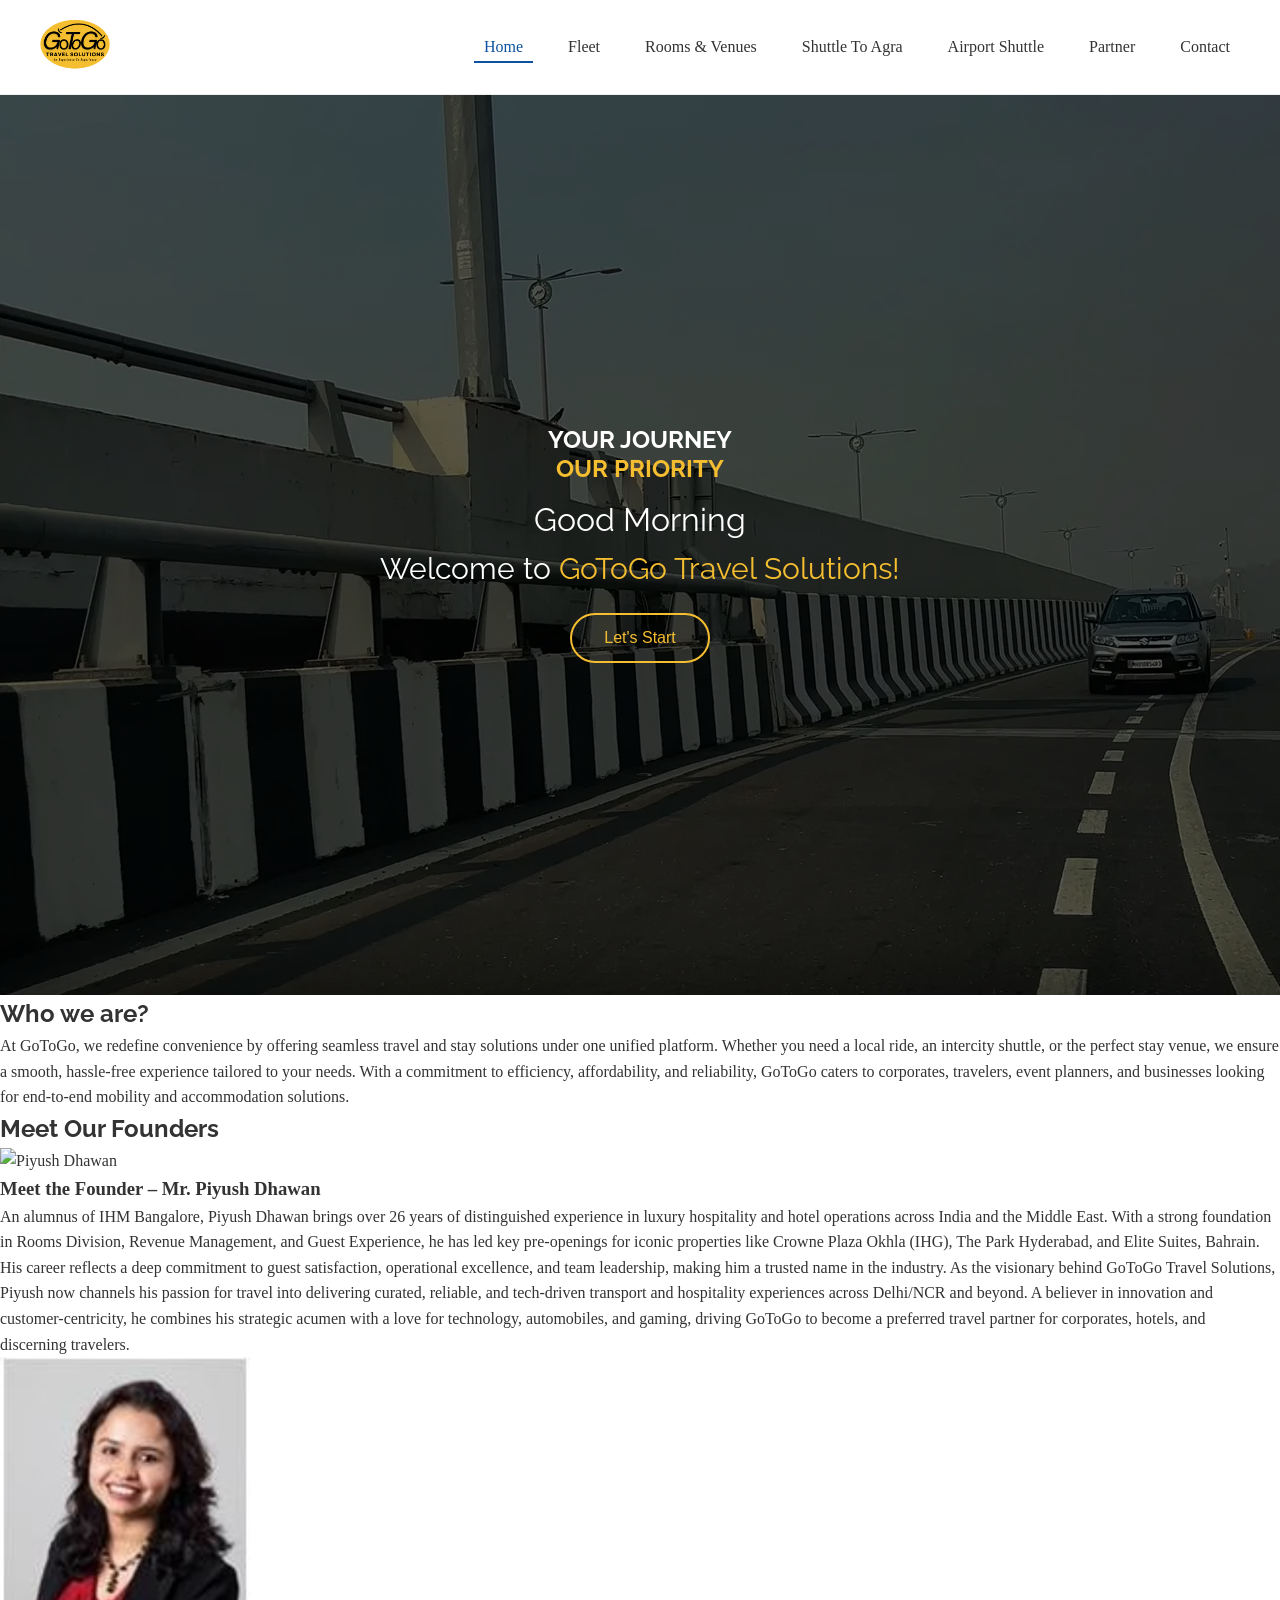
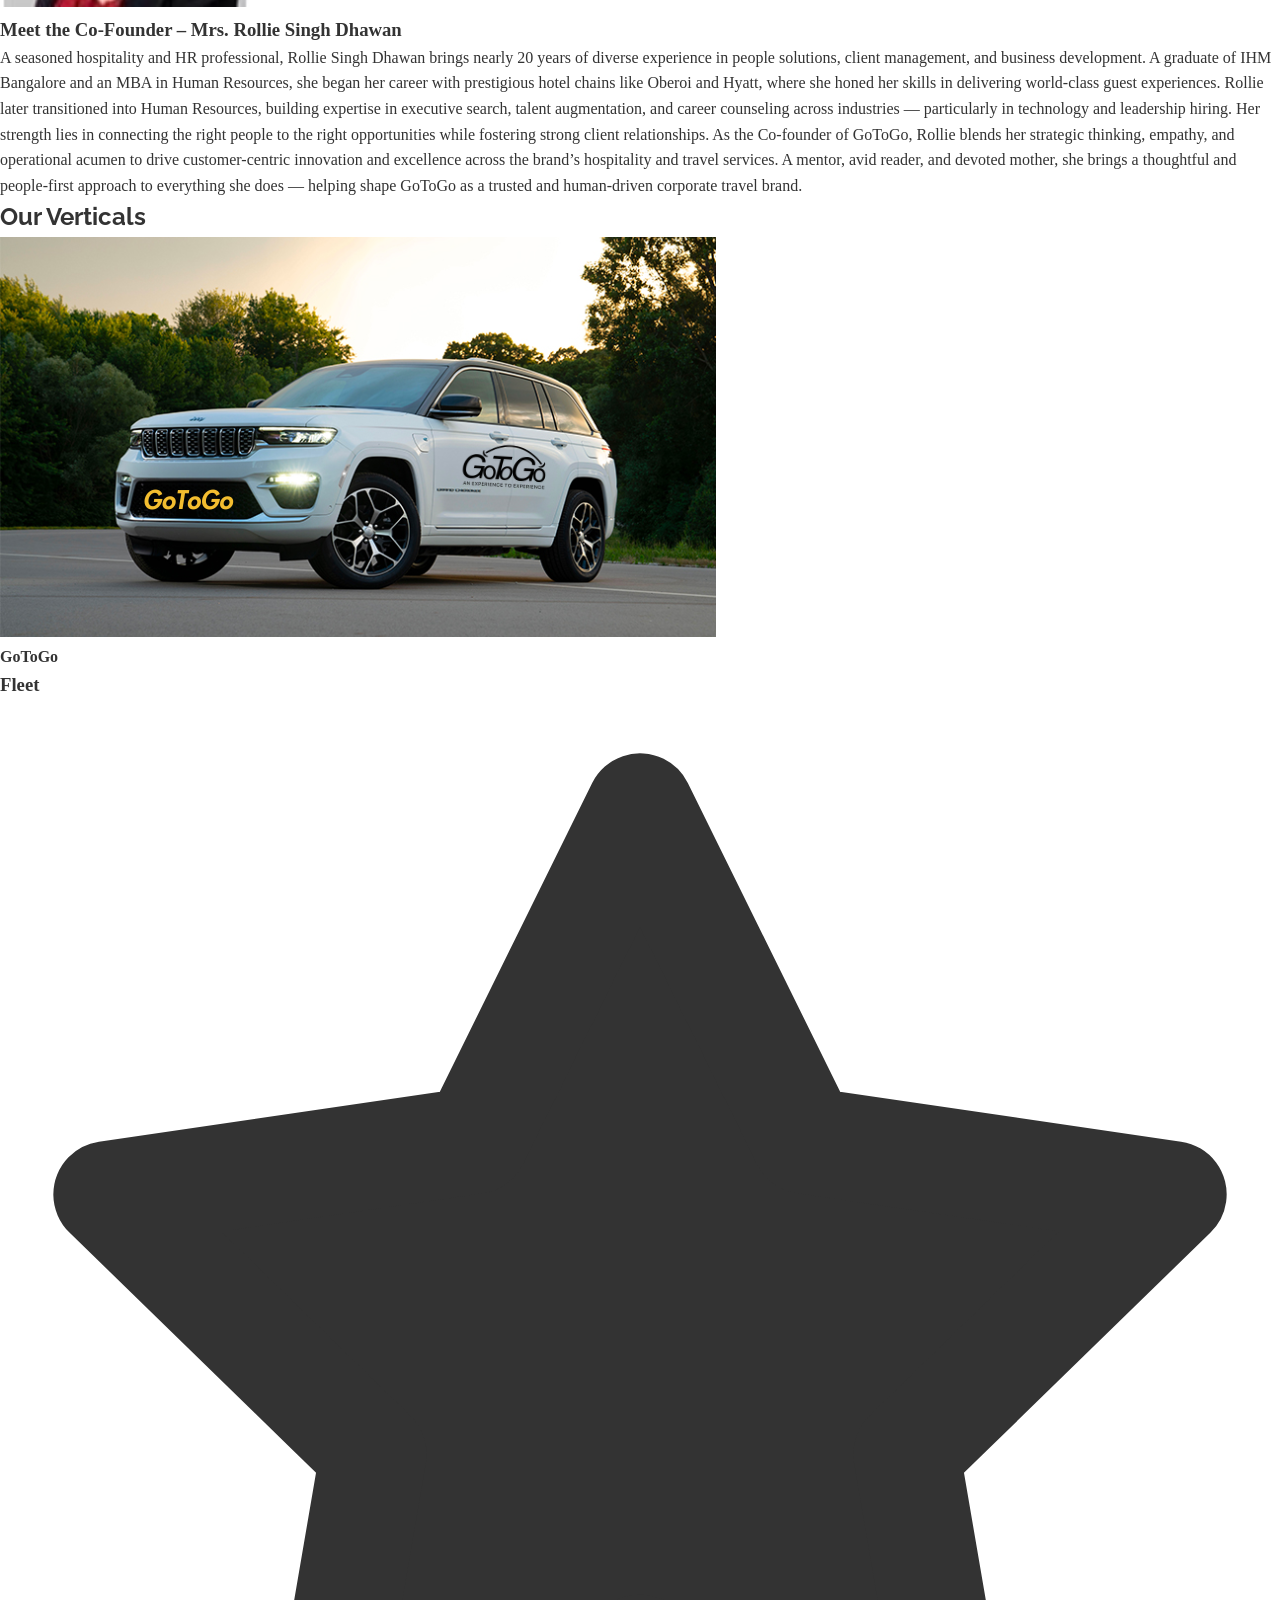
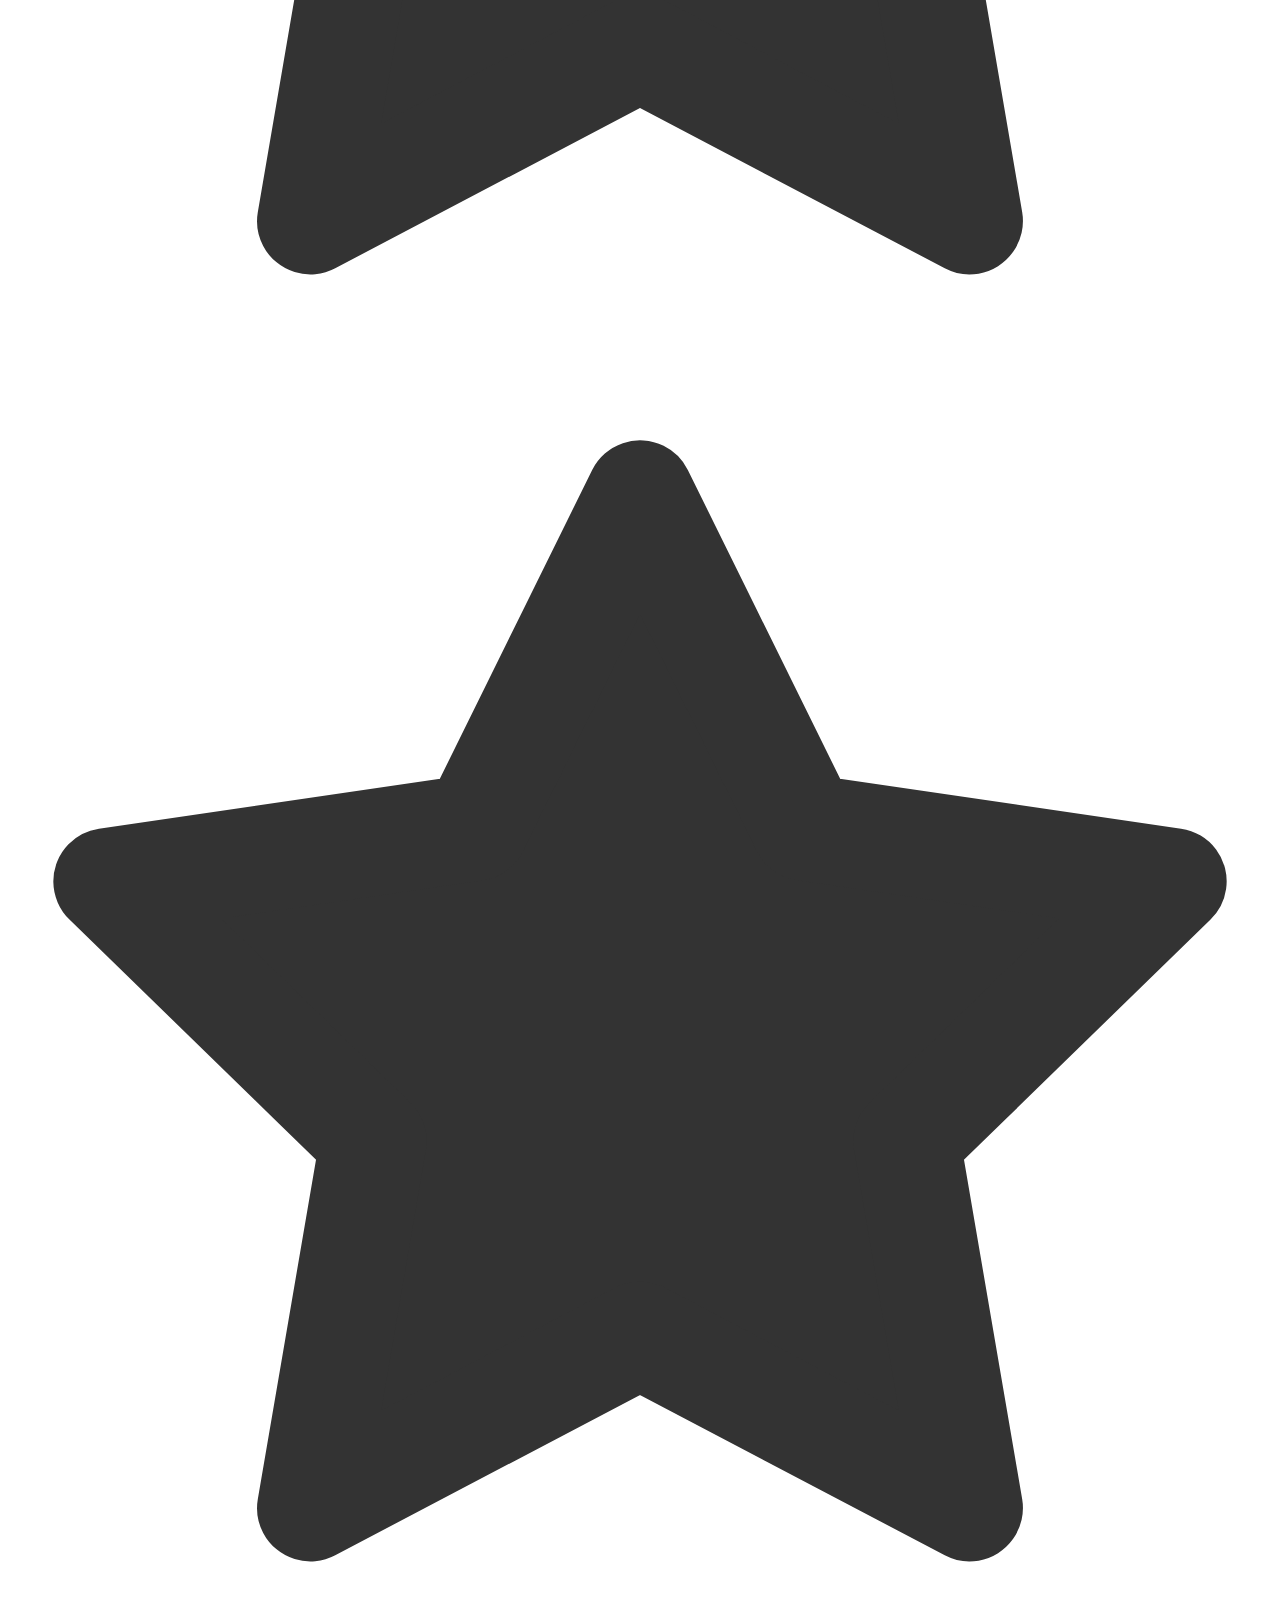
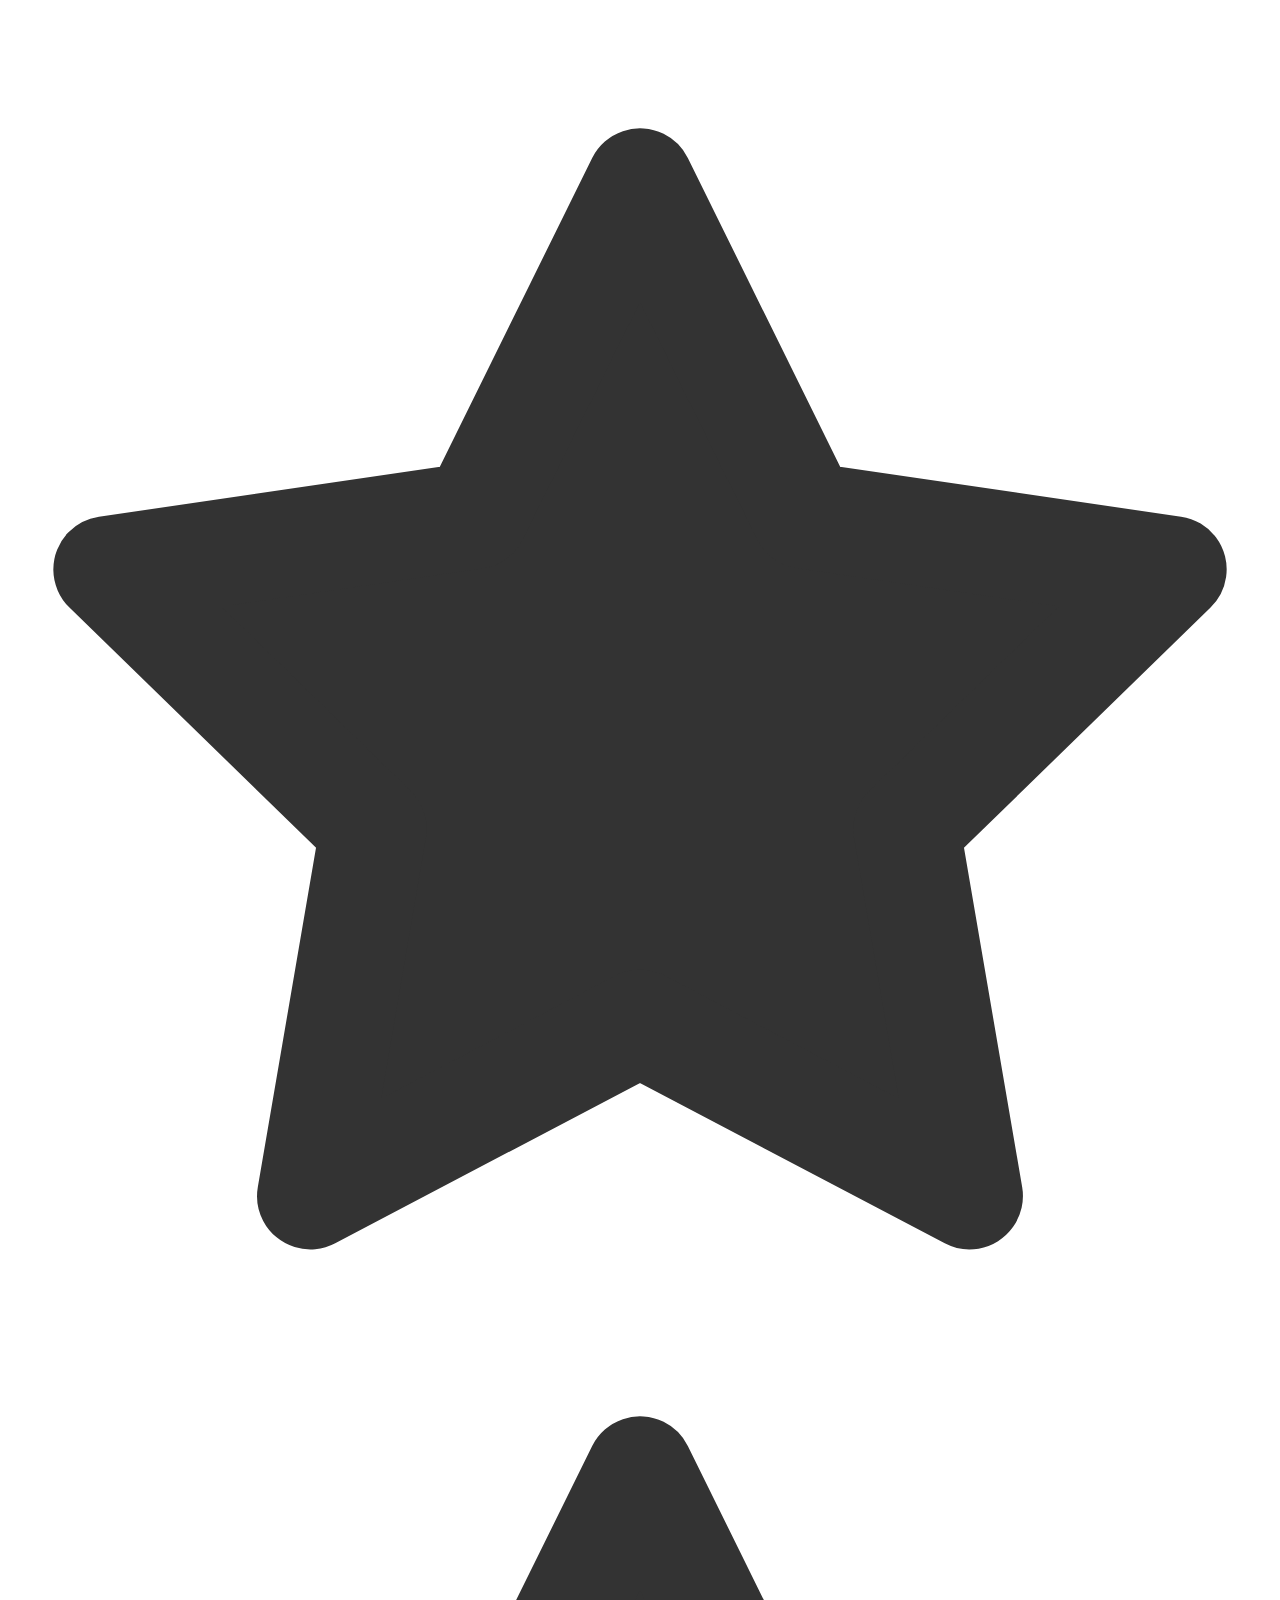
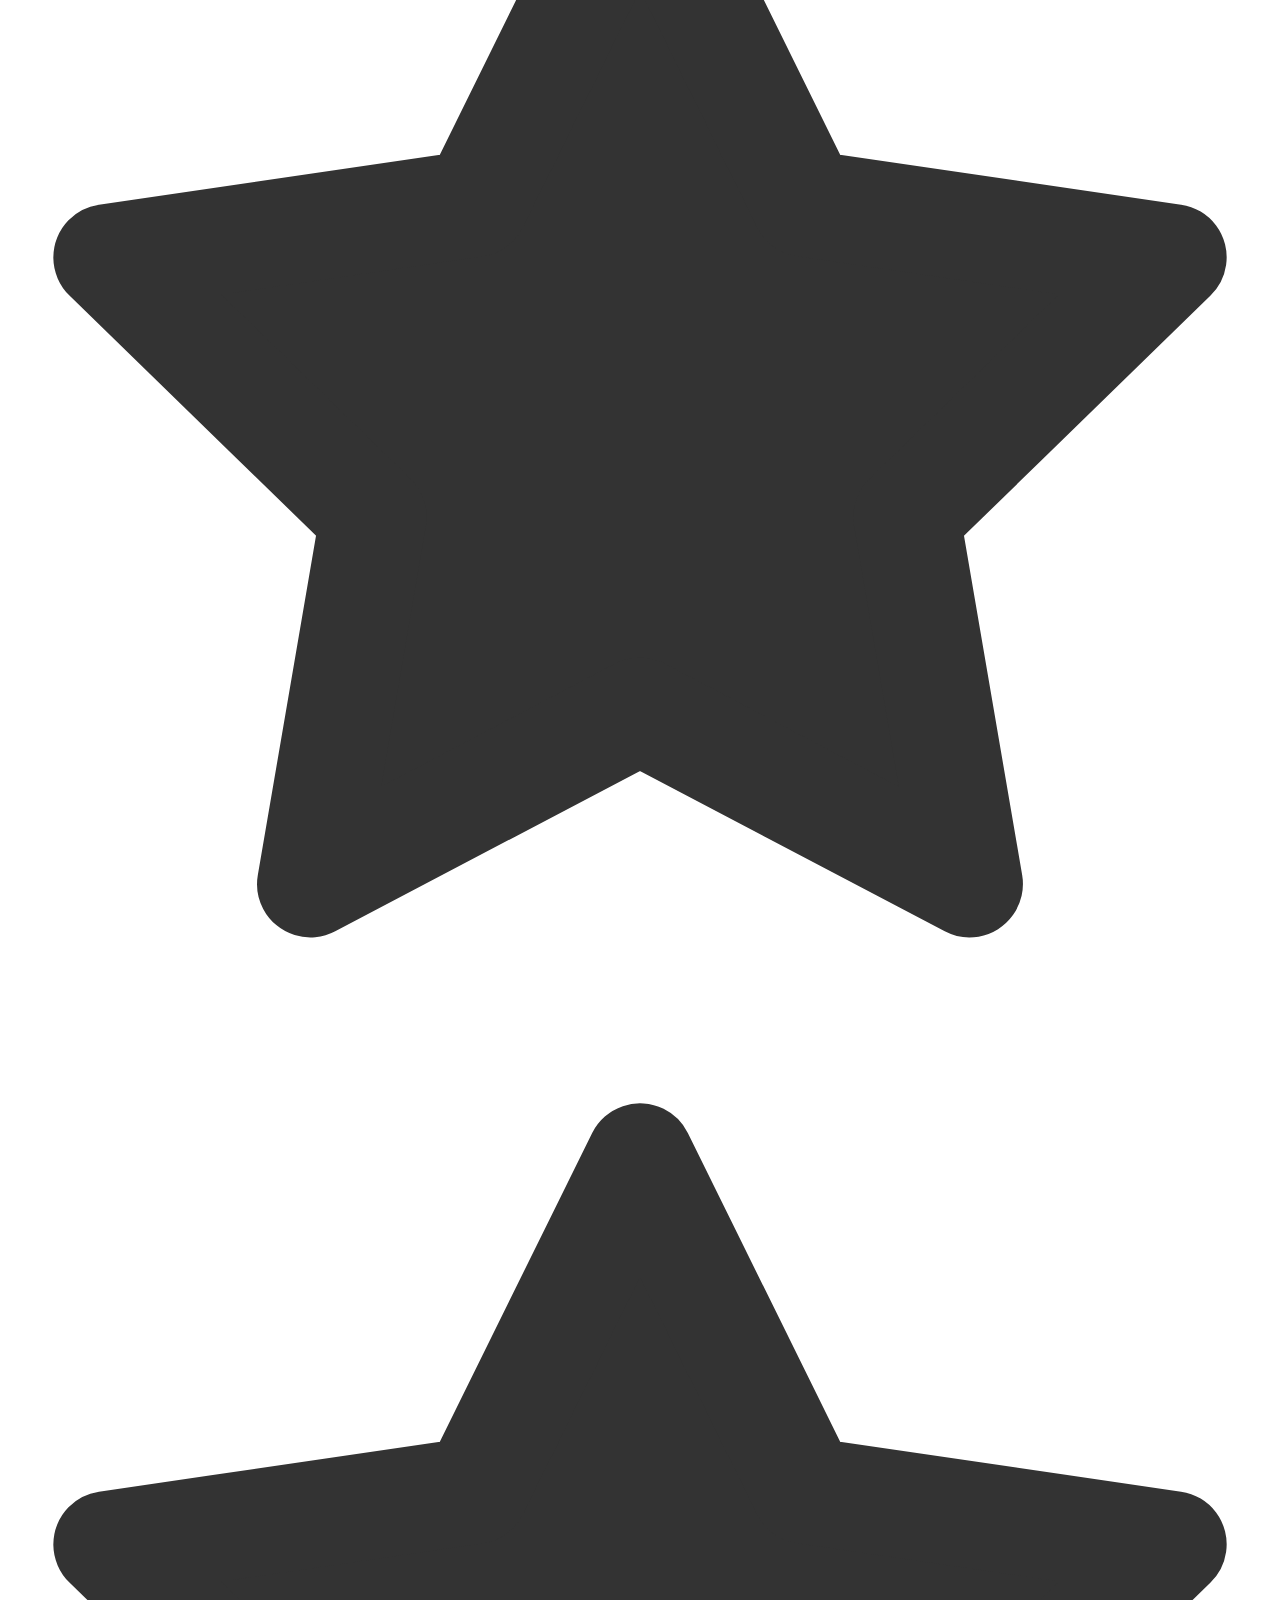
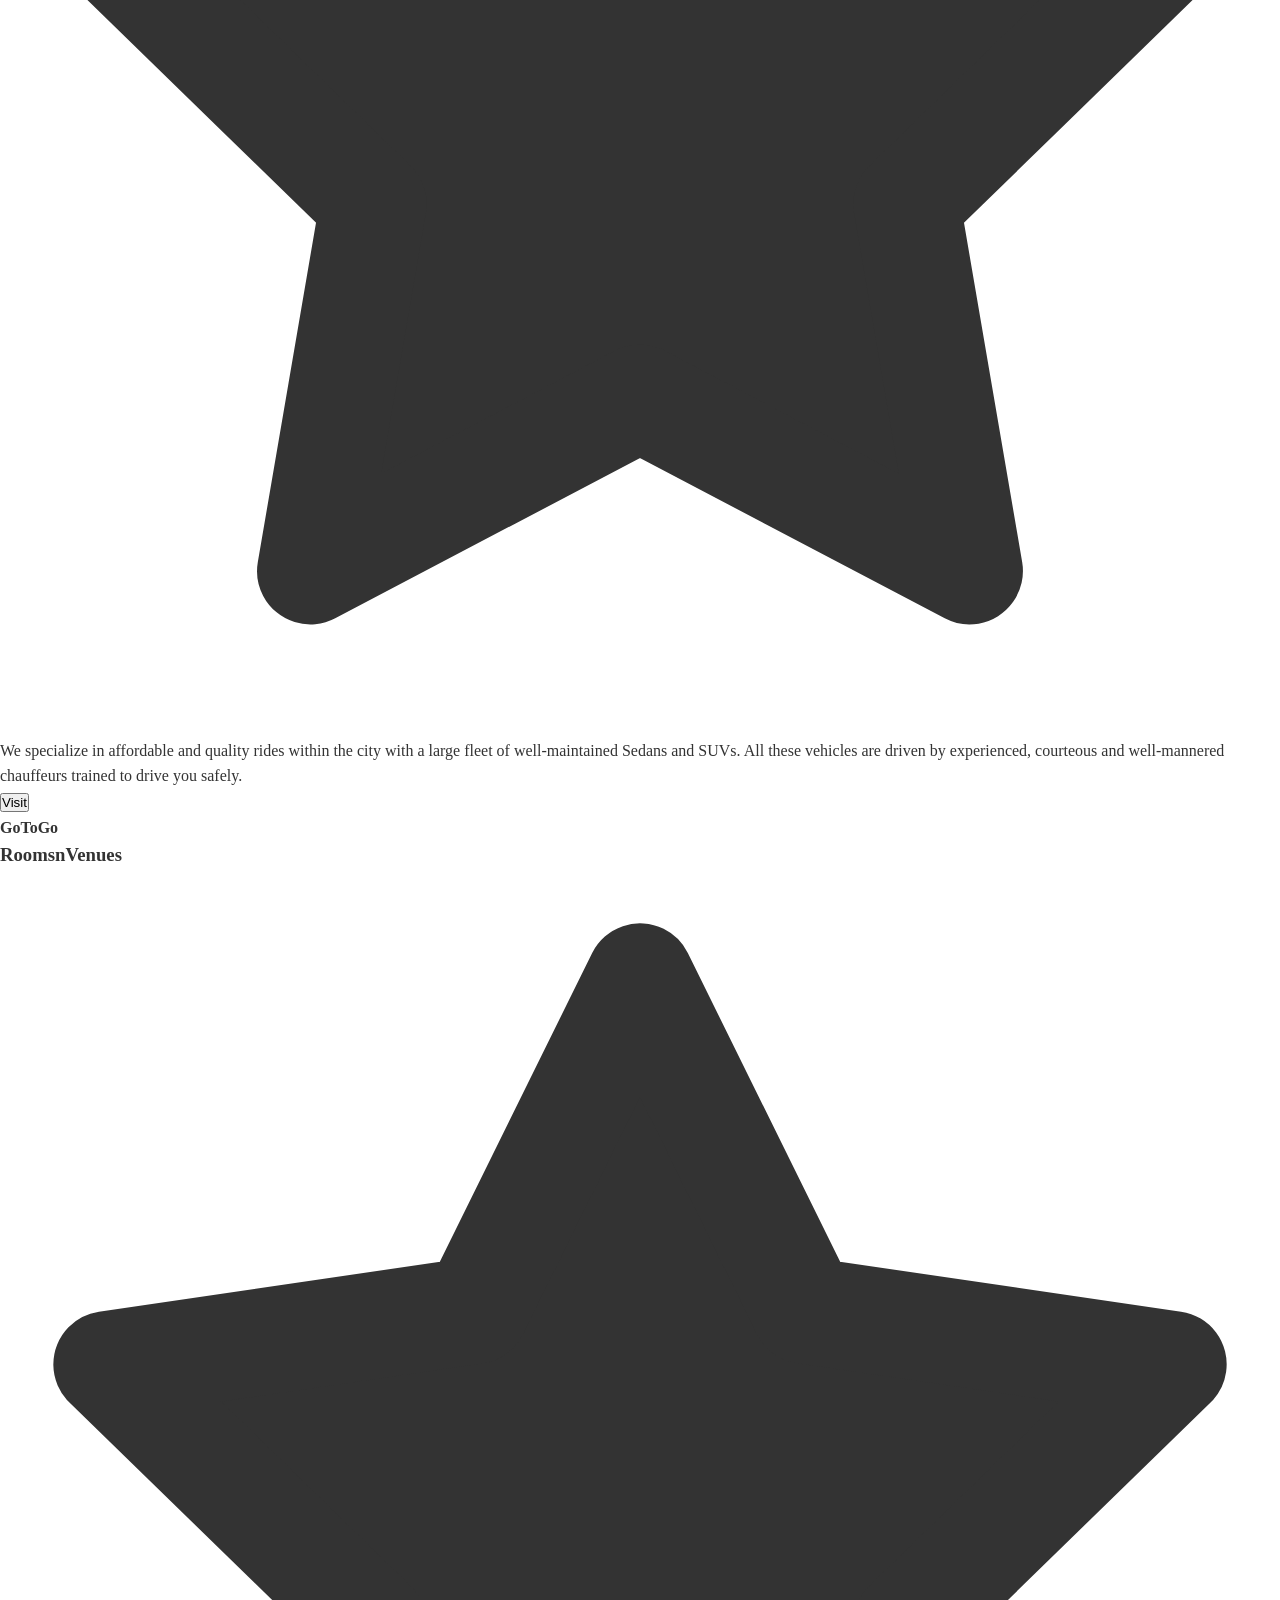
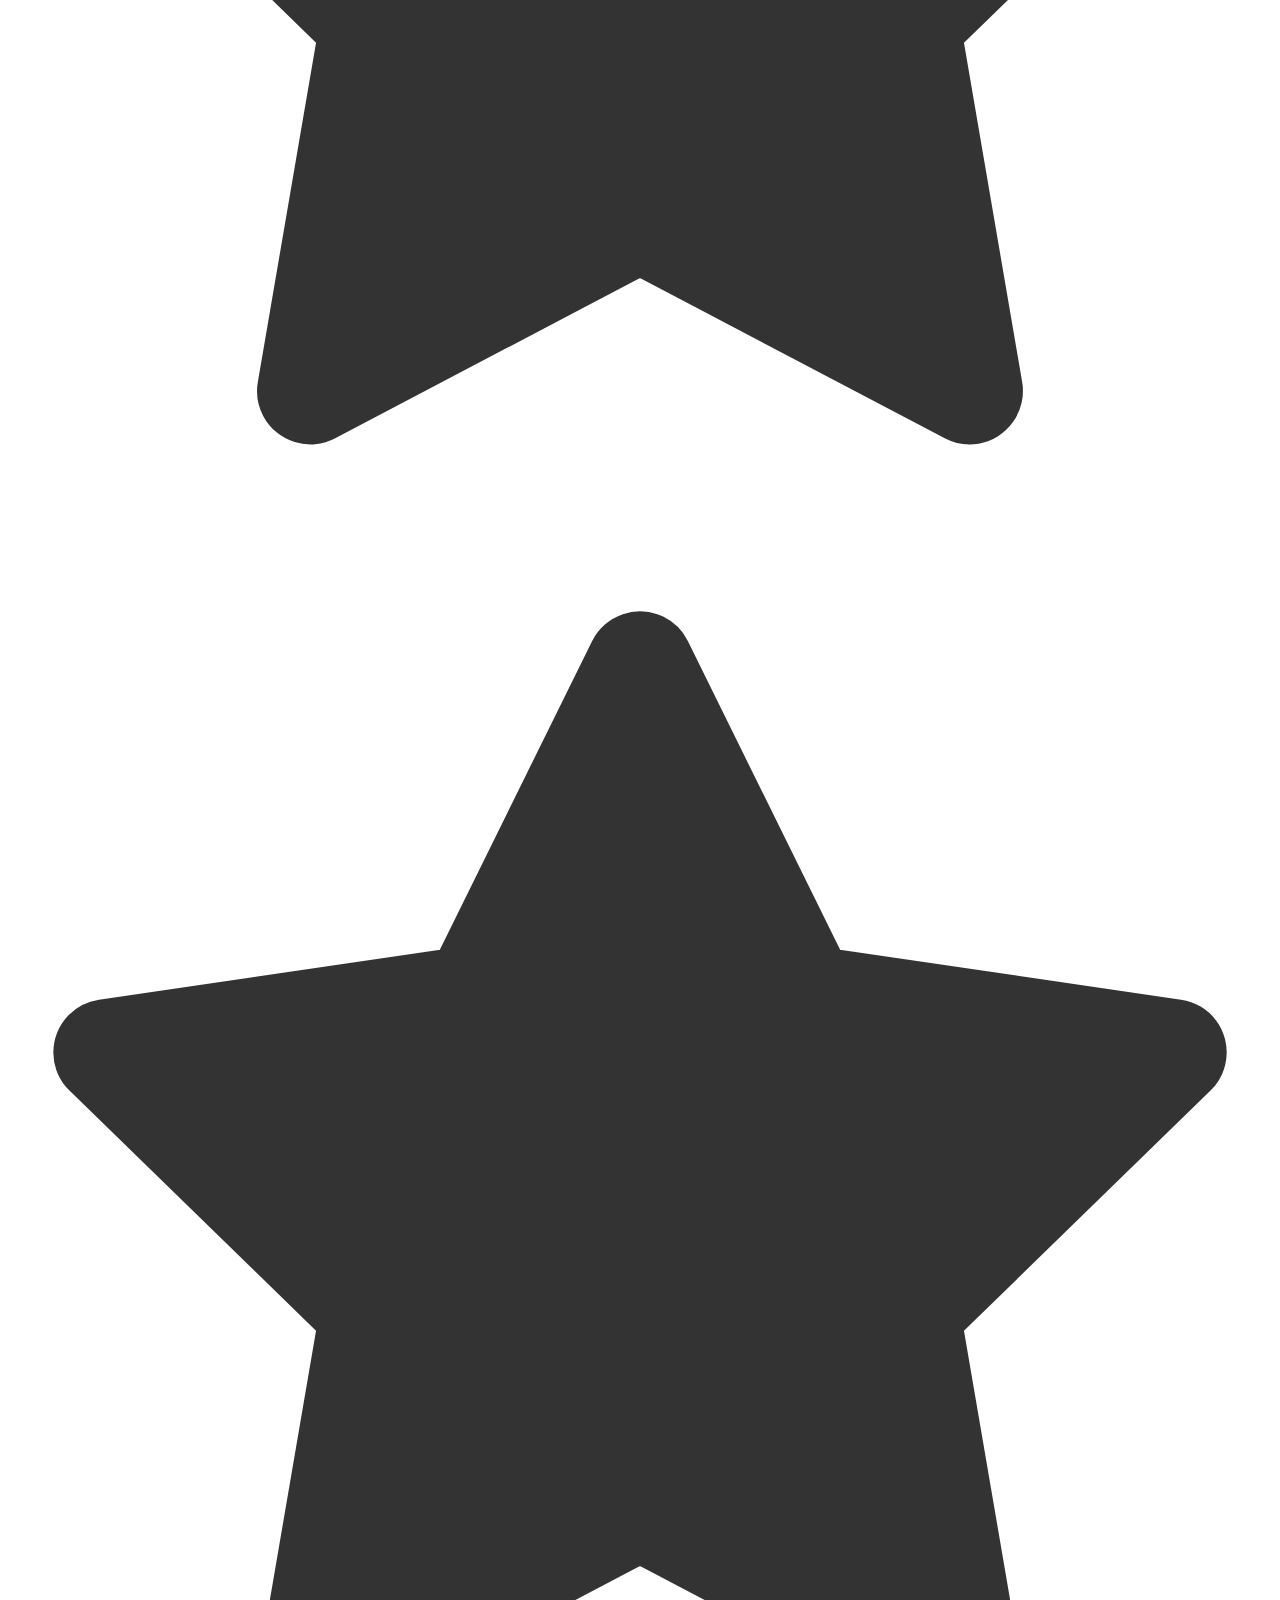
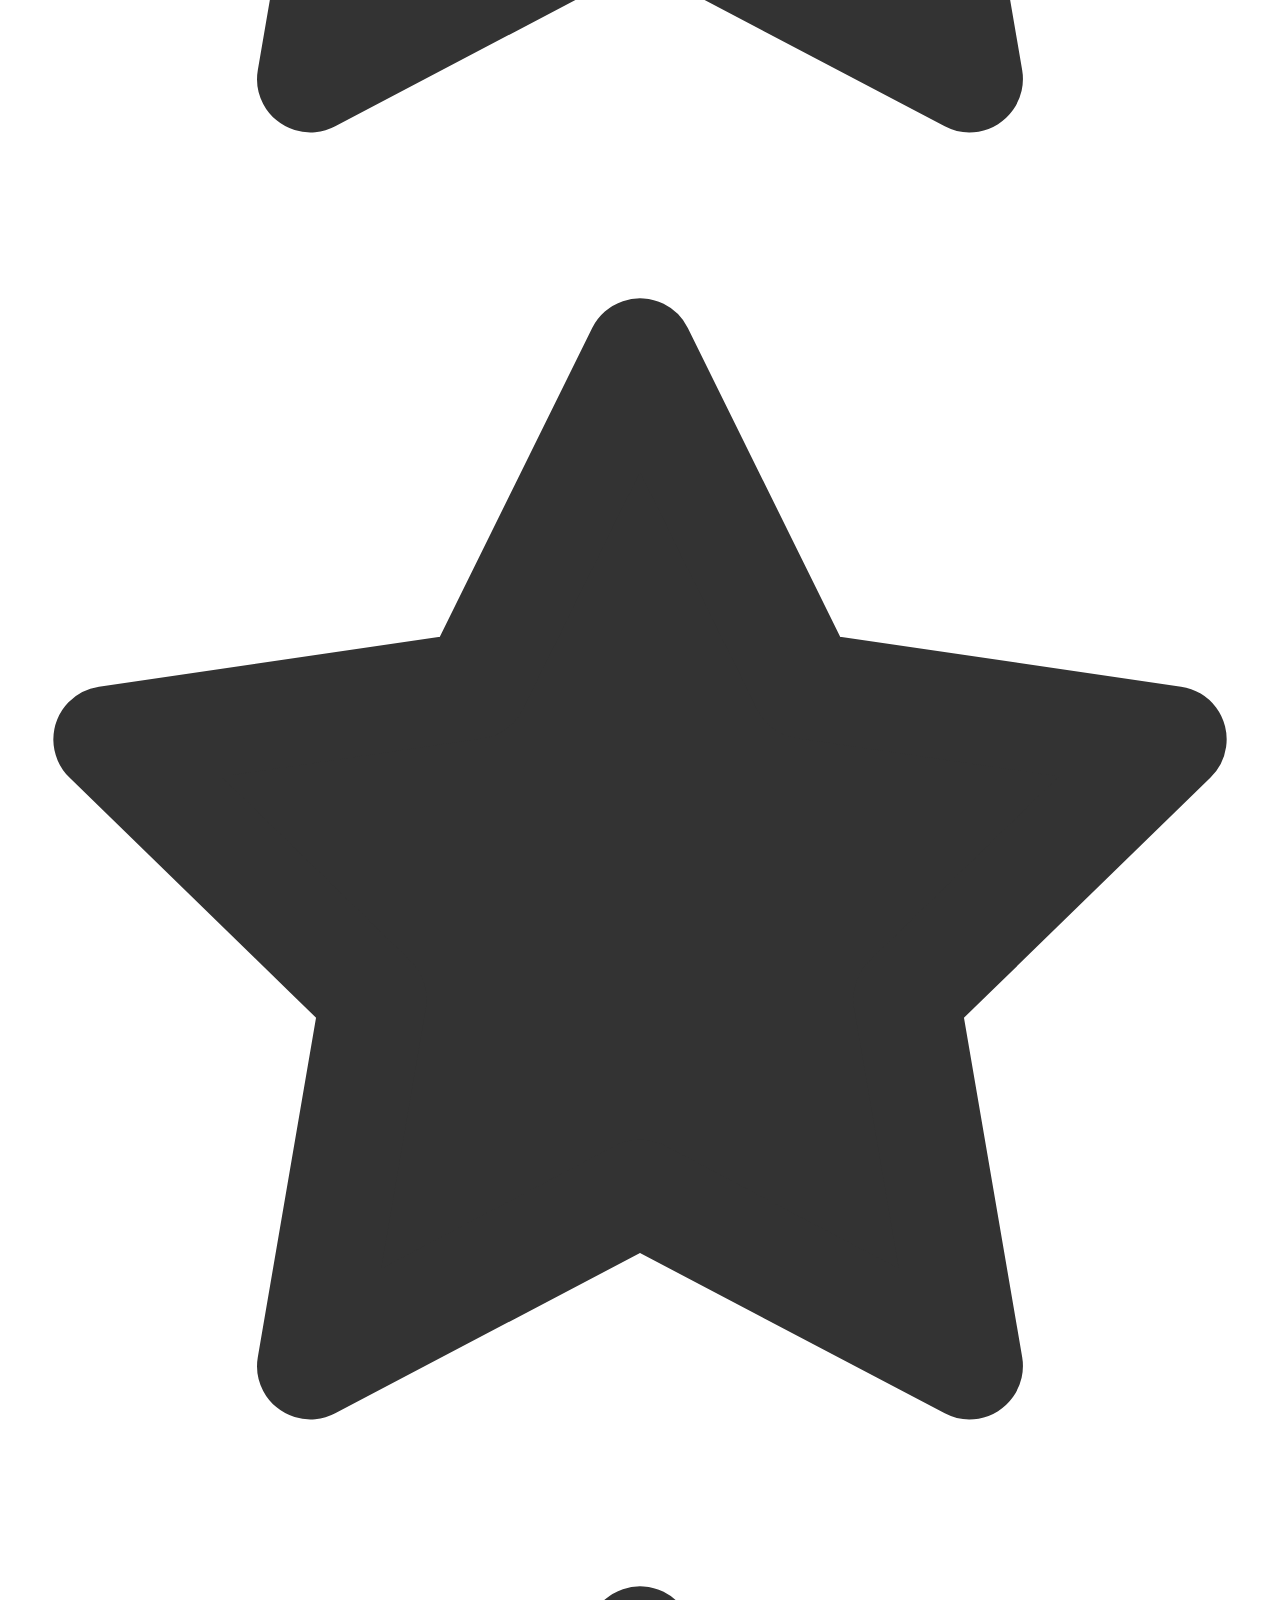
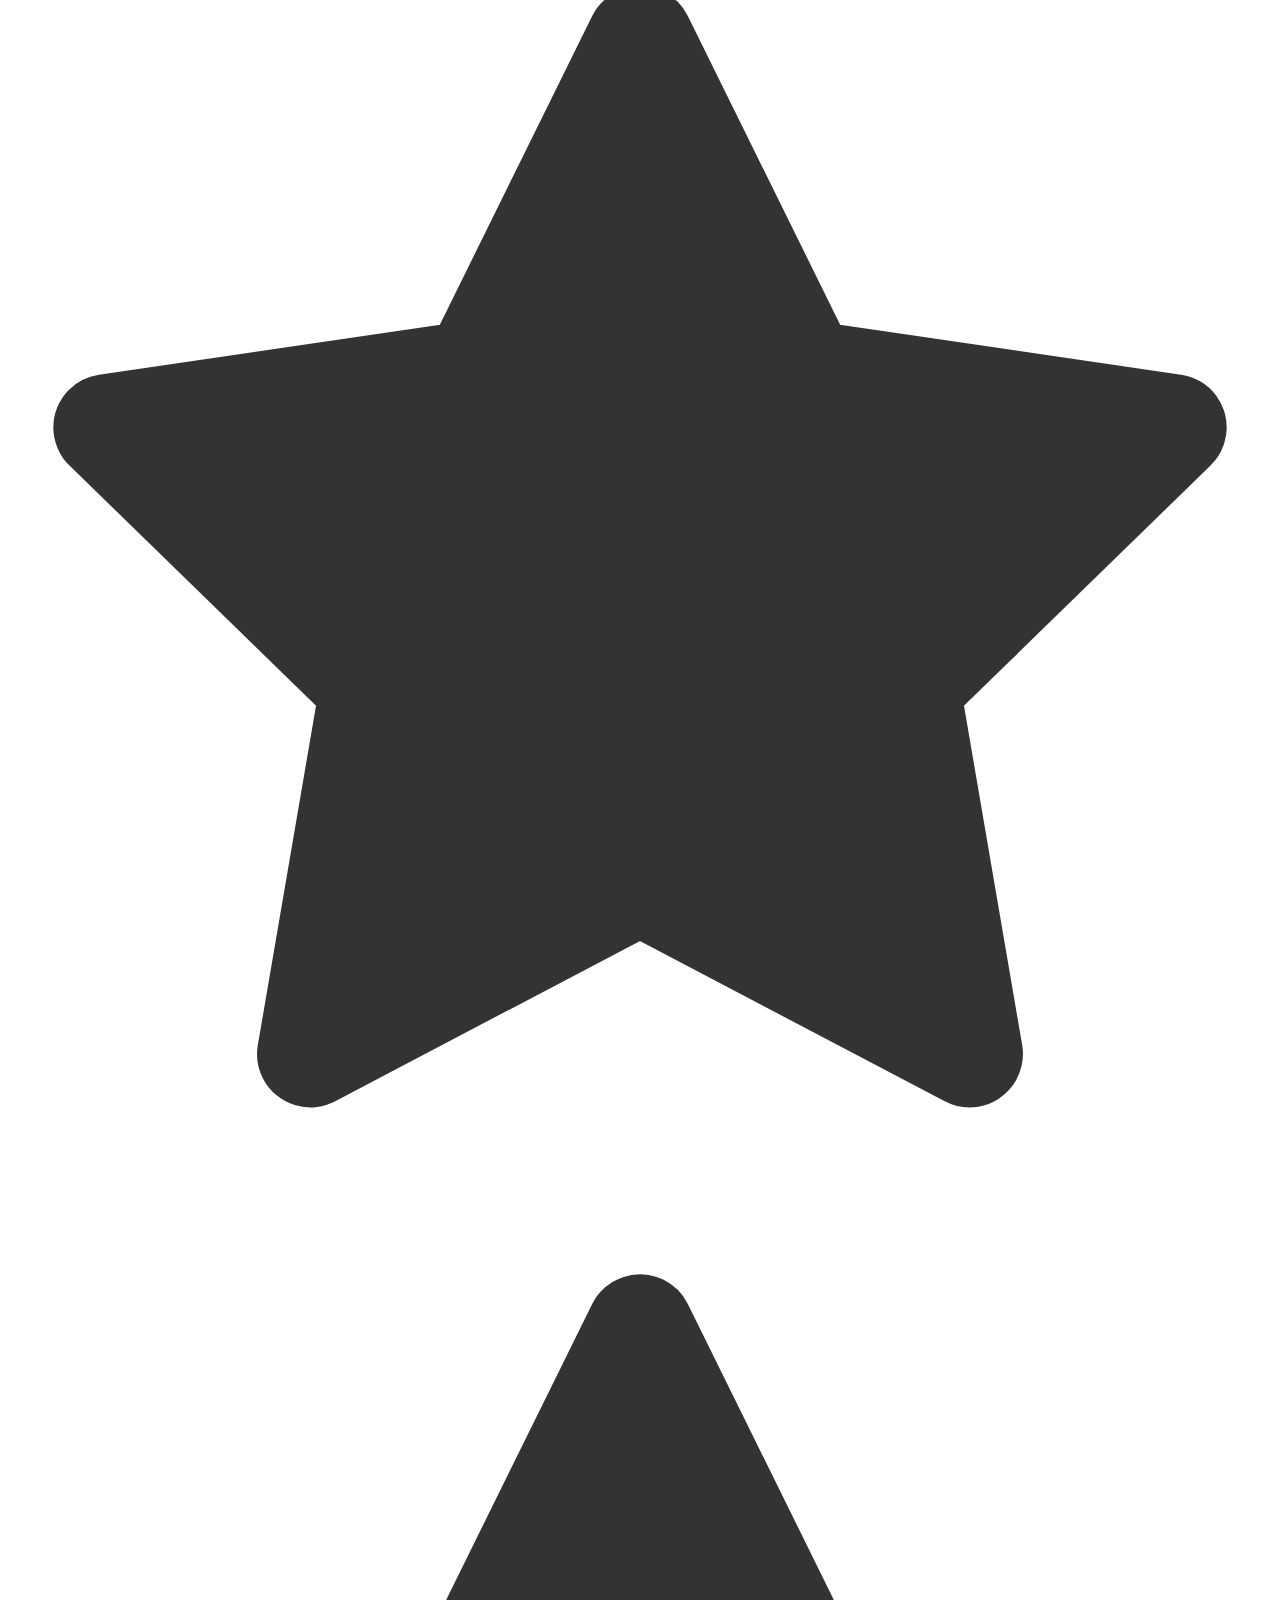
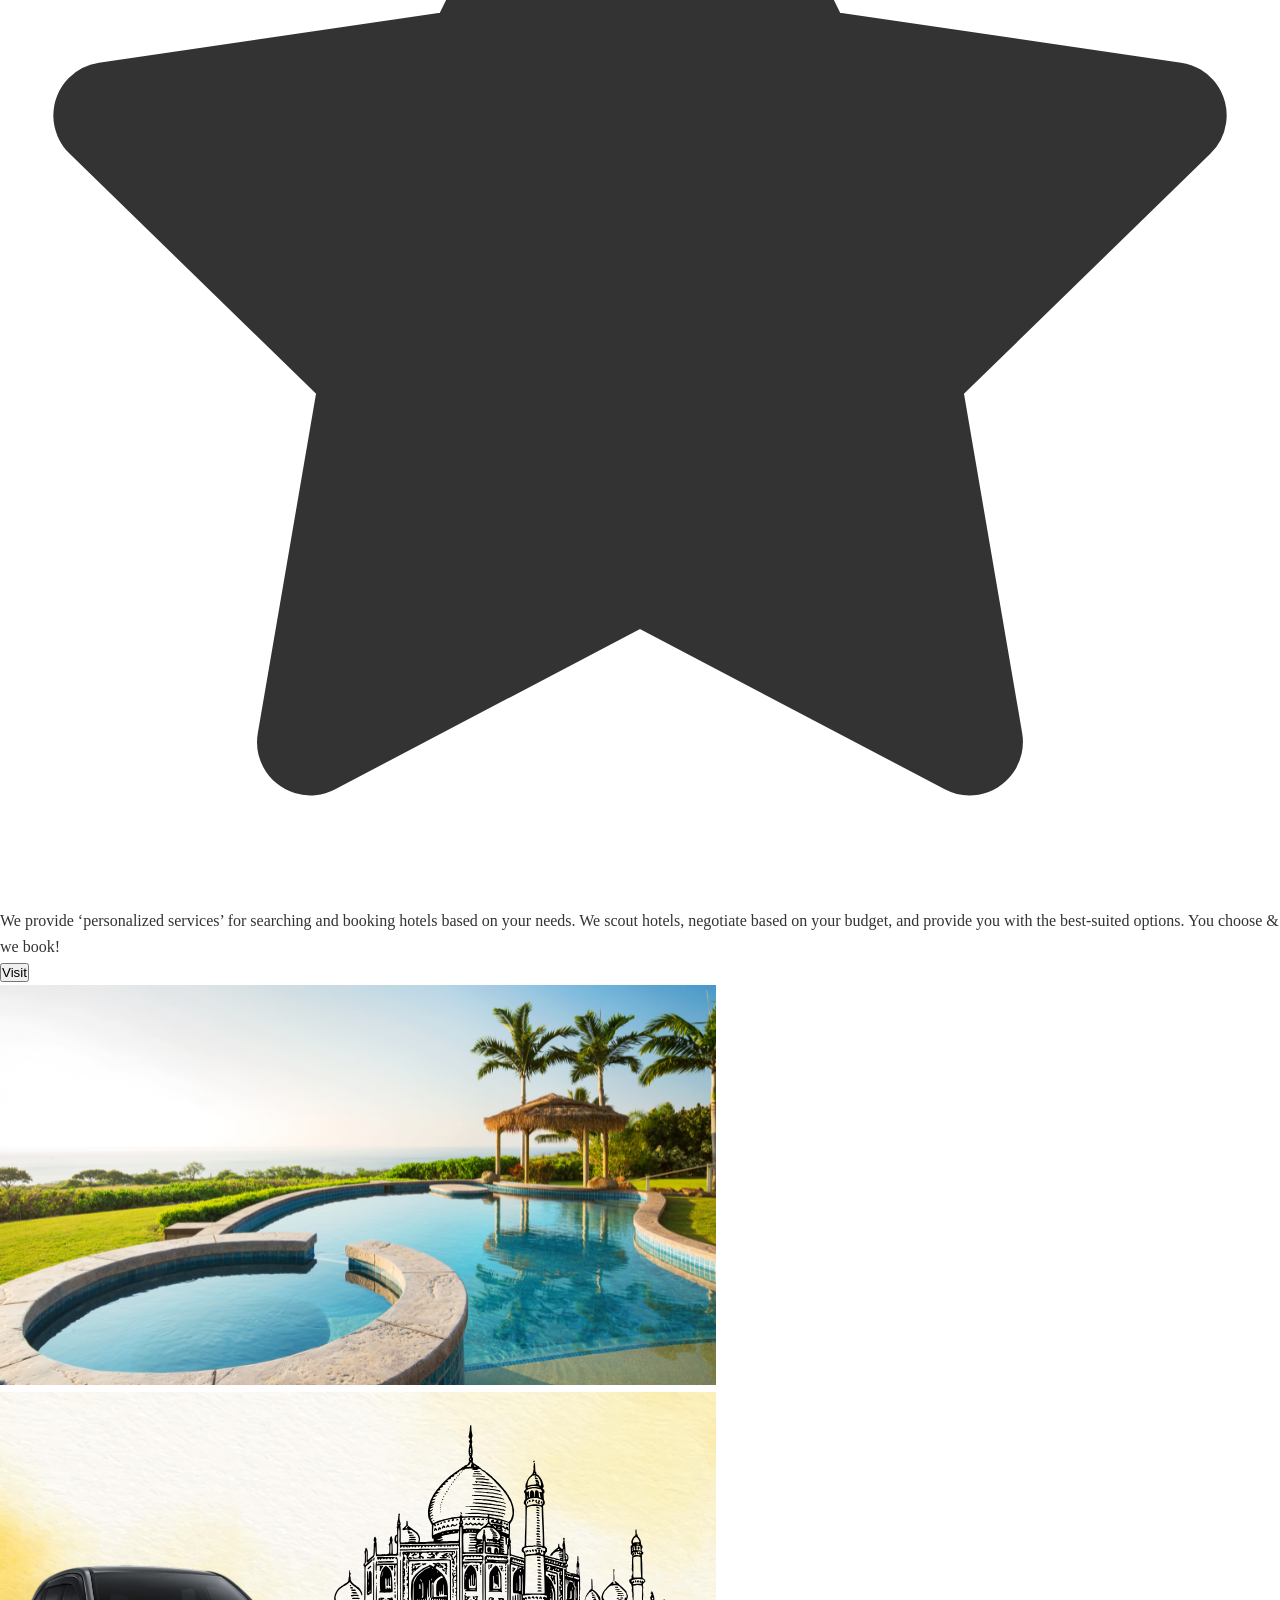
==== commit 28cf424f: "updated - policies" ====
--- a/index.html
+++ b/index.html
@@ -43,11 +43,14 @@
       rel="stylesheet"
     />
     <!-- <link href="https://cdn.jsdelivr.net/npm/bootstrap@5.3.0/dist/css/bootstrap.min.css" rel="stylesheet"> -->
+    <link rel="stylesheet" href="navbar.css">
+  <!-- <script src="navbar.js" defer></script> -->
 
     <!-- Tailwind CSS CDN -->
     <script src="https://cdn.tailwindcss.com"></script>
-    <script src="script.js"></script>
+    <!-- <script src="script.js"></script> -->
   </head>
+
 
   <body
     style="
@@ -59,139 +62,191 @@
       background: #fff;
     "
   >
-    <style>
-      .hover:hover {
-        color: #000 !important;
+    
+<!-- Navbar -->
+<header class="navbar">
+  <div class="container">
+    <a href="index.html" class="logo">
+      <img src="./assets/gotogo final logos/g2g corporate.png" alt="Logo" />
+    </a>
+
+    <nav>
+      <ul class="desktop-links">
+        <li><a href="index.html" class="menu-item active">Home</a></li>
+        <li><a href="fleet.html" class="menu-item">Fleet</a></li>
+        <li><a href="roomsnvenues.html" class="menu-item">Rooms & Venues</a></li>
+        <li><a href="shuttletoagra.html" class="menu-item">Shuttle To Agra</a></li>
+        <li><a href="airport-shuttle.html" class="menu-item">Airport Shuttle</a></li>
+        <li><a href="partner.html" class="menu-item">Partner</a></li>
+        <li><a href="#contact" class="menu-item">Contact</a></li>
+      </ul>
+    </nav>
+
+    <img src="/burger.png" class="burger" id="burger" alt="menu" />
+
+    <div class="mobile-menu" id="mobile-menu">
+      <img src="/X.png" class="close" id="close" alt="close" />
+      <ul class="mobile-links">
+        <li><a href="index.html" class="menu-item active">Home</a></li>
+        <li><a href="fleet.html" class="menu-item">Fleet</a></li>
+        <li><a href="roomsnvenues.html" class="menu-item">Rooms & Venues</a></li>
+        <li><a href="shuttletoagra.html" class="menu-item">Shuttle To Agra</a></li>
+        <li><a href="airport-shuttle.html" class="menu-item">Airport Shuttle</a></li>
+        <li><a href="partner.html" class="menu-item">Partner</a></li>
+        <li><a href="#contact" class="menu-item">Contact</a></li>
+      </ul>
+    </div>
+  </div>
+</header>
+
+<!-- CSS -->
+<style>
+/* CSS is fine, no changes needed */
+* {
+  margin: 0;
+  padding: 0;
+  box-sizing: border-box;
+  overflow-x: clip;
+}
+
+.navbar {
+  background: #fff;
+  border-bottom: 1px solid #eee;
+  width: 100%;
+  padding: 8px 30px;
+  position: sticky;
+  top: 0;
+  z-index: 1000;
+}
+
+.navbar .container {
+  max-width: 1200px;
+  margin: 0 auto;
+  display: flex;
+  align-items: center;
+  justify-content: space-between;
+}
+
+.logo img {
+  height: 70px;
+  width: auto;
+}
+
+/* Desktop Menu */
+.desktop-links {
+  list-style: none;
+  display: flex;
+  gap: 25px;
+}
+
+.menu-item {
+  text-decoration: none;
+  color: #333;
+  font-weight: 500;
+  transition: 0.3s ease;
+  padding: 6px 10px;
+}
+
+.menu-item:hover,
+.menu-item.active {
+  color: #0c52a2; /* heading blue shade */
+  border-bottom: 2px solid #0c52a2;
+}
+
+/* Hamburger */
+.burger {
+  display: none;
+  width: 35px;
+  cursor: pointer;
+}
+
+/* Mobile Menu */
+.mobile-menu {
+  position: fixed;
+  top: 0;
+  right: -100%;
+  height: 100vh;
+  width: 250px;
+  background: #fff;
+  box-shadow: -2px 0 5px rgba(0, 0, 0, 0.1);
+  transition: right 0.3s ease-in-out;
+  padding: 20px;
+  display: flex;
+  flex-direction: column;
+}
+
+.mobile-menu.active {
+  right: 0;
+}
+
+.mobile-menu .close {
+  width: 30px;
+  margin-left: auto;
+  cursor: pointer;
+  margin-bottom: 20px;
+}
+
+.mobile-links {
+  list-style: none;
+  display: flex;
+  flex-direction: column;
+  gap: 15px;
+}
+
+.mobile-links a {
+  text-decoration: none;
+  color: #333;
+  font-size: 18px;
+  font-weight: 500;
+}
+
+.mobile-links a:hover {
+  color: #0c52a2;
+}
+
+/* Responsive */
+@media (max-width: 768px) {
+  .desktop-links {
+    display: none;
+  }
+  .burger {
+    display: block;
+  }
+}
+</style>
+
+<!-- JS -->
+<script>
+  document.addEventListener("DOMContentLoaded", function () {
+  const burger = document.getElementById("burger");
+  const closeBtn = document.getElementById("close");
+  const mobileMenu = document.getElementById("mobile-menu");
+
+  if (burger && mobileMenu) {
+    burger.addEventListener("click", () => {
+      mobileMenu.classList.add("active");
+    });
+  }
+
+  if (closeBtn && mobileMenu) {
+    closeBtn.addEventListener("click", () => {
+      mobileMenu.classList.remove("active");
+    });
+  }
+
+  // (Optional) close menu when clicking any link
+  document.querySelectorAll(".mobile-links a").forEach((link) => {
+    link.addEventListener("click", () => {
+      if (mobileMenu) {
+        mobileMenu.classList.remove("active");
       }
-
-      .active {
-        color: #000 !important;
-      }
-
-      .nav-link {
-        color: white;
-        transition: color 0.3s ease-in-out;
-      }
-
-      .nav-link.active {
-        color: #000; /* Change color when active */
-        font-weight: bold;
-        text-decoration: underline;
-      }
-
-      @media (max-width: 992px) {
-        .your-journy {
-          font-size: 40px !important;
-        }
-
-        .logos-img {
-          /* width: 70px !important; */
-        }
-
-        .logos-img-resp {
-          margin: 200px 0 !important;
-        }
-
-        .rooms {
-          flex-direction: column-reverse !important;
-        }
-      }
-      /* #greeting{
-            color: black !important;
-            font-weight: bold;
-            font-size: 28px;
-        } */
-    </style>
-
-    <!-- Navbar -->
-    <nav
-      id="navbar"
-      class="fixed top-0 left-0 w-full z-50 transition-all duration-300 bg-transparent text-white px-5 md:px-10"
-    >
-      <div class="container mx-auto flex justify-between items-center">
-        <a href="#" class="navbar-brand">
-          <img
-            width="80px"
-            src="assets/gotogo final logos/g2g corporate.png"
-            alt="logo"
-          />
-        </a>
-
-        <!-- Burger Button -->
-        <button id="burgerBtn" class="focus:outline-none md:hidden">
-          <i id="burgerIcon" class="fas fa-bars text-2xl"></i>
-        </button>
-
-        <!-- Mobile Menu (Initially Hidden) -->
-        <div
-          id="mobileMenu"
-          class="absolute top-0 left-0 w-full bg-white text-black py-4 shadow-md transform -translate-y-full transition-transform duration-300 md:hidden"
-        >
-          <i
-            id="crossIcon"
-            class="fas fa-times text-2xl hidden"
-            style="position: absolute; top: 10px; right: 10px"
-          ></i>
-          <ul class="flex flex-col items-center gap-4 p-4">
-            <li>
-              <a href="index.html" class="text-lg text-black nav-link">Home</a>
-            </li>
-            <li>
-              <a href="#about" class="text-lg text-black hover nav-link"
-                >About</a
-              >
-            </li>
-            <li>
-              <a href="#verticals" class="text-lg text-black hover nav-link"
-                >Our Verticals</a
-              >
-            </li>
-            <li>
-              <a href="partner.html" class="text-lg text-black hover nav-link"
-                >Partner With Us</a
-              >
-            </li>
-            <li>
-              <a href="#contact" class="text-lg text-black hover nav-link"
-                >Contact</a
-              >
-            </li>
-          </ul>
-        </div>
-
-        <!-- Desktop Menu -->
-        <div
-          class="hidden md:flex justify-end items-center w-full md:w-auto"
-          id="navbarNav"
-        >
-          <ul class="flex gap-10 m-0 p-0">
-            <li>
-              <a href="#home" class="text-white text-lg hover nav-link">Home</a>
-            </li>
-            <li>
-              <a href="#about" class="text-white text-lg hover nav-link"
-                >About</a
-              >
-            </li>
-            <li>
-              <a href="#verticals" class="text-lg text-white hover nav-link"
-                >Our Verticals</a
-              >
-            </li>
-            <li>
-              <a href="partner.html" class="text-lg text-black hover nav-link"
-                >Partner With Us</a
-              >
-            </li>
-            <li>
-              <a href="#contact" class="text-white text-lg hover nav-link"
-                >Contact</a
-              >
-            </li>
-          </ul>
-        </div>
-      </div>
-    </nav>
+    });
+  });
+});
+</script>
+
+
+
 
     <!-- Hero Section -->
     <section
@@ -398,6 +453,7 @@
               </p>
             </div>
           </div>
+          
 
           <!-- Founder 2 -->
           <div class="p-4 w-full md:w-1/2 lg:w-1/3">
@@ -437,6 +493,14 @@
         </div>
       </div>
     </section>
+    <div class="side-contact">
+        <a href="tel:+917065650650" class="icon call">
+            <i class="fa-solid fa-phone"></i>
+        </a>
+        <a href="https://wa.me/917065650650" class="icon whatsapp" target="_blank">
+            <i class="fa-brands fa-whatsapp"></i>
+        </a>
+    </div>
 
     <section class="bg-gray-50 text-gray-800" id="verticals">
       <div class="container px-5 py-20 mx-auto" id="start">
@@ -514,7 +578,7 @@
                   ></path>
                 </svg>
                 <svg
-                  fill="none"
+                  fill="currentColor"
                   stroke="currentColor"
                   stroke-linecap="round"
                   stroke-linejoin="round"
@@ -534,7 +598,7 @@
               vehicles are driven by experienced, courteous and well-mannered
               chauffeurs trained to drive you safely.
             </p>
-            <a href="https://gotogo.in/" target="_blank">
+            <a href="fleet.html" target="_blank">
               <button
                 class="bg-black hover:bg-[#f4be30] hover:text-black text-white px-6 py-2 rounded transition"
               >
@@ -610,7 +674,7 @@
                   ></path>
                 </svg>
                 <svg
-                  fill="none"
+                  fill="currentColor"
                   stroke="currentColor"
                   stroke-linecap="round"
                   stroke-linejoin="round"
@@ -630,7 +694,7 @@
               your budget, and provide you with the best-suited options. You
               choose & we book!
             </p>
-            <a href="https://roomsnvenues.com/" target="_blank">
+            <a href="roomsnvenues.html" target="_blank">
               <button
                 class="bg-black hover:bg-[#f4be30] hover:text-black text-white px-6 py-2 rounded transition"
               >
@@ -646,7 +710,7 @@
         </div>
 
         <!-- Shuttle -->
-        <div class="grid lg:grid-cols-2 gap-12 items-center">
+        <div class="grid lg:grid-cols-2 gap-12 items-center mb-16">
           <img
             src="./assets/GoToGo Website Images (716 x 400 px) (2).png"
             alt="Shuttle"
@@ -656,7 +720,7 @@
             <h4 class="text-sm uppercase tracking-widest text-gray-500">
               GoToGo
             </h4>
-            <h3 class="text-3xl font-semibold text-gray-900 mb-2">Shuttle</h3>
+            <h3 class="text-3xl font-semibold text-gray-900 mb-2">Shuttle To Agra</h3>
             <div class="flex mb-4">
               <div class="flex gap-1 text-yellow-500">
                 <svg
@@ -712,7 +776,7 @@
                   ></path>
                 </svg>
                 <svg
-                  fill="none"
+                  fill="currentColor"
                   stroke="currentColor"
                   stroke-linecap="round"
                   stroke-linejoin="round"
@@ -732,7 +796,7 @@
               experience in Agra & Delhi, without missing a beat. Perfect for
               short trips with maximum value.
             </p>
-            <a href="https://shuttletoagra.com/" target="_blank">
+            <a href="shuttletoagra.html" target="_blank">
               <button
                 class="bg-black hover:bg-[#f4be30] hover:text-black text-white px-6 py-2 rounded transition"
               >
@@ -740,6 +804,107 @@
               </button>
             </a>
           </div>
+        </div>
+
+        <!-- Airport Shuttle -->
+        <div
+          class="flex flex-col-reverse lg:flex-row gap-12 items-center"
+        >
+          <div>
+            <h4 class="text-sm uppercase tracking-widest text-gray-500">
+              GoToGo
+            </h4>
+            <h3 class="text-3xl font-semibold text-gray-900 mb-2">
+             Delhi Airport Shuttle
+            </h3>
+            <div class="flex mb-4">
+              <div class="flex gap-1 text-yellow-500">
+                <svg
+                  fill="currentColor"
+                  stroke="currentColor"
+                  stroke-linecap="round"
+                  stroke-linejoin="round"
+                  stroke-width="2"
+                  class="w-4 h-4 text-black"
+                  viewBox="0 0 24 24"
+                >
+                  <path
+                    d="M12 2l3.09 6.26L22 9.27l-5 4.87 1.18 6.88L12 17.77l-6.18 3.25L7 14.14 2 9.27l6.91-1.01L12 2z"
+                  ></path>
+                </svg>
+                <svg
+                  fill="currentColor"
+                  stroke="currentColor"
+                  stroke-linecap="round"
+                  stroke-linejoin="round"
+                  stroke-width="2"
+                  class="w-4 h-4 text-black"
+                  viewBox="0 0 24 24"
+                >
+                  <path
+                    d="M12 2l3.09 6.26L22 9.27l-5 4.87 1.18 6.88L12 17.77l-6.18 3.25L7 14.14 2 9.27l6.91-1.01L12 2z"
+                  ></path>
+                </svg>
+                <svg
+                  fill="currentColor"
+                  stroke="currentColor"
+                  stroke-linecap="round"
+                  stroke-linejoin="round"
+                  stroke-width="2"
+                  class="w-4 h-4 text-black"
+                  viewBox="0 0 24 24"
+                >
+                  <path
+                    d="M12 2l3.09 6.26L22 9.27l-5 4.87 1.18 6.88L12 17.77l-6.18 3.25L7 14.14 2 9.27l6.91-1.01L12 2z"
+                  ></path>
+                </svg>
+                <svg
+                  fill="currentColor"
+                  stroke="currentColor"
+                  stroke-linecap="round"
+                  stroke-linejoin="round"
+                  stroke-width="2"
+                  class="w-4 h-4 text-black"
+                  viewBox="0 0 24 24"
+                >
+                  <path
+                    d="M12 2l3.09 6.26L22 9.27l-5 4.87 1.18 6.88L12 17.77l-6.18 3.25L7 14.14 2 9.27l6.91-1.01L12 2z"
+                  ></path>
+                </svg>
+                <svg
+                  fill="currentColor"
+                  stroke="currentColor"
+                  stroke-linecap="round"
+                  stroke-linejoin="round"
+                  stroke-width="2"
+                  class="w-4 h-4 text-black"
+                  viewBox="0 0 24 24"
+                >
+                  <path
+                    d="M12 2l3.09 6.26L22 9.27l-5 4.87 1.18 6.88L12 17.77l-6.18 3.25L7 14.14 2 9.27l6.91-1.01L12 2z"
+                  ></path>
+                </svg>
+              </div>
+            </div>
+            <p class="text-gray-700 mb-6 leading-relaxed prose text-justify">
+              We provide ‘personalized services’ for searching and booking
+              hotels based on your needs. We scout hotels, negotiate based on
+              your budget, and provide you with the best-suited options. You
+              choose & we book!
+            </p>
+            <a href="airport-shuttle.html" target="_blank">
+              <button
+                class="bg-black hover:bg-[#f4be30] hover:text-black text-white px-6 py-2 rounded transition"
+              >
+                Visit
+              </button>
+            </a>
+          </div>
+          <img
+            src="./assets/GoToGo Website Images (716 x 400 px).png"
+            alt="Airport Shuttle"
+            class="w-full rounded-lg shadow-md"
+          />
         </div>
       </div>
     </section>
@@ -761,7 +926,7 @@
         </div>
 
         <div class="grid sm:grid-cols-2 lg:grid-cols-3 gap-8 max-w-5xl mx-auto">
-          <!-- 9 regular cards -->
+          <!-- 5 regular cards -->
           <div
             class="p-6 rounded-xl text-center flex items-center justify-center flex-col"
           >
@@ -932,322 +1097,163 @@
         </div>
 
         <!-- Features -->
-        <div
-          class="w-full flex flex-col space-y-10 px-4 py-16 bg-cover bg-center items-center"
-          style="background-image: url('./assets/bg-solution-c.jpg')"
-        >
-          <!-- Feature Block -->
-          <div
-            class="flex flex-col sm:flex-row items-center gap-4 w-full"
-            style="max-width: 40rem"
-          >
-            <img
-              src="./assets/G2G Corporate Website - Icons/G2G Corporate Website - Icons/Integrated Travel Hospitality Services.png"
-              alt="Travel Icon"
-              class="w-20 h-20 sm:w-24 sm:h-24 rounded-full object-contain p-2"
-            />
-            <div class="text-center sm:text-left">
-              <h2 class="text-xl font-semibold mb-1" style="color: #f4be30">
-                Integrated Travel & Hospitality Services
-              </h2>
-              <p class="text-white text-base">
-                One brand, multiple solutions for rides, intercity travel, and
-                accommodations.
-              </p>
-            </div>
-          </div>
-
-          <!-- Repeat for each block -->
-          <div
-            class="flex flex-col sm:flex-row items-center gap-4 w-full"
-            style="max-width: 40rem"
-          >
-            <img
-              src="./assets/G2G Corporate Website - Icons/G2G Corporate Website - Icons/Seamless Digital Experience.png"
-              alt="Digital Experience"
-              class="w-20 h-20 sm:w-24 sm:h-24 rounded-full object-contain p-2"
-            />
-            <div class="text-center sm:text-left">
-              <h2
-                class="text-xl font-semibold text-gray-900 mb-1"
-                style="color: #f4be30"
-              >
-                Seamless Digital Experience
-              </h2>
-              <p class="text-white text-base">
-                A unified website for easy booking, WhatsApp integration, and
-                online payments.
-              </p>
-            </div>
-          </div>
-
-          <div
-            class="flex flex-col sm:flex-row items-center gap-4 w-full"
-            style="max-width: 40rem"
-          >
-            <img
-              src="./assets/G2G Corporate Website - Icons/G2G Corporate Website - Icons/B2B B2C Solutions.png"
-              alt="B2B B2C"
-              class="w-20 h-20 sm:w-24 sm:h-24 rounded-full object-contain p-2"
-            />
-            <div class="text-center sm:text-left">
-              <h2
-                class="text-xl font-semibold text-gray-900 mb-1"
-                style="color: #f4be30"
-              >
-                B2B & B2C Solutions
-              </h2>
-              <p class="text-white text-base">
-                Tailored services for corporates, hotels, individuals, and event
-                organizers.
-              </p>
-            </div>
-          </div>
-
-          <div
-            class="flex flex-col sm:flex-row items-center gap-4 w-full"
-            style="max-width: 40rem"
-          >
-            <img
-              src="./assets/G2G Corporate Website - Icons/G2G Corporate Website - Icons/Trust Safety First.png"
-              alt="Trust and Safety"
-              class="w-20 h-20 sm:w-24 sm:h-24 rounded-full object-contain p-2"
-            />
-            <div class="text-center sm:text-left">
-              <h2
-                class="text-xl font-semibold text-gray-900 mb-1"
-                style="color: #f4be30"
-              >
-                Trust & Safety First
-              </h2>
-              <p class="text-white text-base">
-                Professional service with a focus on security, comfort, and
-                reliability.
-              </p>
-            </div>
-          </div>
-
-          <div
-            class="flex flex-col sm:flex-row items-center gap-4 w-full"
-            style="max-width: 40rem"
-          >
-            <img
-              src="./assets/G2G Corporate Website - Icons/G2G Corporate Website - Icons/Customer Support.png"
-              alt="Customer Support"
-              class="w-20 h-20 sm:w-24 sm:h-24 rounded-full object-contain p-2"
-            />
-            <div class="text-center sm:text-left">
-              <h2
-                class="text-xl font-semibold text-gray-900 mb-1"
-                style="color: #f4be30"
-              >
-                24×7 Customer Support
-              </h2>
-              <p class="text-white text-base">
-                Always available to assist with bookings and inquiries.
-              </p>
-            </div>
-          </div>
+<div class="w-full px-4 py-16 bg-cover bg-center bg-black">
+  <div
+    class="mx-auto flex max-w-6xl flex-wrap justify-center gap-10"
+  >
+    <div class="flex flex-col items-center gap-4 sm:flex-row md:w-[30%]">
+      <img
+        src="./assets/G2G Corporate Website - Icons/G2G Corporate Website - Icons/Integrated Travel Hospitality Services.png"
+        alt="Travel Icon"
+        class="w-[60px] rounded-[15px] object-contain p-2"
+      />
+      <div class="text-center sm:text-left">
+        <h2 class="text-[15px] font-semibold mb-1" style="color: #f4be30">
+          Integrated Travel & Hospitality Services
+        </h2>
+        <p class="text-white text-[15px]">
+          One brand, multiple solutions for rides, intercity travel, and
+          accommodations.
+        </p>
+      </div>
+    </div>
+
+    <div class="flex flex-col items-center gap-4 sm:flex-row md:w-[30%]">
+      <img
+        src="./assets/G2G Corporate Website - Icons/G2G Corporate Website - Icons/Seamless Digital Experience.png"
+        alt="Digital Experience"
+        class="w-[60px] rounded-[15px] object-contain p-2"
+      />
+      <div class="text-center sm:text-left">
+        <h2 class="text-[16px] font-semibold mb-1" style="color: #f4be30">
+          Seamless Digital Experience
+        </h2>
+        <p class="text-white text-[15px]">
+          A unified website for easy booking, WhatsApp integration, and
+          online payments.
+        </p>
+      </div>
+    </div>
+
+    <div class="flex flex-col items-center gap-4 sm:flex-row md:w-[30%]">
+      <img
+        src="./assets/G2G Corporate Website - Icons/G2G Corporate Website - Icons/B2B B2C Solutions.png"
+        alt="B2B B2C"
+        class="w-[60px] rounded-[15px] object-contain p-2"
+      />
+      <div class="text-center sm:text-left">
+        <h2 class="text-[16px] font-semibold mb-1" style="color: #f4be30">
+          B2B & B2C Solutions
+        </h2>
+        <p class="text-white text-[15px]">
+          Tailored services for corporates, hotels, individuals, and event
+          organizers.
+        </p>
+      </div>
+    </div>
+
+    <div class="flex flex-col items-center gap-4 sm:flex-row md:w-[30%]">
+      <img
+        src="./assets/G2G Corporate Website - Icons/G2G Corporate Website - Icons/Trust Safety First.png"
+        alt="Trust and Safety"
+        class="w-[60px] rounded-[15px] object-contain p-2"
+      />
+      <div class="text-center sm:text-left">
+        <h2 class="text-[16px] font-semibold mb-1" style="color: #f4be30">
+          Trust & Safety First
+        </h2>
+        <p class="text-white text-[15px]">
+          Professional service with a focus on security, comfort, and
+          reliability.
+        </p>
+      </div>
+    </div>
+
+    <div class="flex flex-col items-center gap-4 sm:flex-row md:w-[30%]">
+      <img
+        src="./assets/G2G Corporate Website - Icons/G2G Corporate Website - Icons/Customer Support.png"
+        alt="Customer Support"
+        class="w-[60px] rounded-[15px] object-contain p-2"
+      />
+      <div class="text-center sm:text-left">
+        <h2 class="text-[16px] font-semibold mb-1" style="color: #f4be30">
+          24×7 Customer Support
+        </h2>
+        <p class="text-white text-[15px]">
+          Always available to assist with bookings and inquiries.
+        </p>
+      </div>
+    </div>
+  </div>
+</div>
+
+      </div>
+    </section>
+    <hr>
+
+    <!-- founders section  -->
+
+    <!-- footer  -->
+        <footer style="background-color: #000; color: #d1d5db; font-family: railway; font-size: 0.875rem;" id="contact">
+  <div style="max-width: 1280px; margin-left: auto; margin-right: auto; padding-left: 1.5rem; padding-right: 1.5rem; padding-top: 1.5rem; padding-bottom: 1.5rem;">
+    <div style="display: flex; flex-direction: row; align-items: center; justify-content: space-between; gap: 1.5rem;" class="footer-css">
+      
+      <div style="display: flex; flex-direction: column; align-items: flex-start; text-align: left; gap: 0.25rem;" class="footer-contact-css">
+        <a href="tel:+917065650650" style="color: inherit; text-decoration: none; transition: color 0.15s;">
+          📞 +91 7065 650 650
+        </a>
+        <a href="mailto:care@gotogotravelsolutions.com" style="color: inherit; text-decoration: none; transition: color 0.15s;">
+          ✉️ care@gotogotravelsolutions.com
+        </a>
+      </div>
+
+      <div style="display: flex; flex-direction: column; align-items: center; text-align: center;">
+        <h1 style="font-size: 1.875rem; font-weight: lighter; color: #f4be30; margin:0; padding:0;">
+          GoToGo Travel Solutions
+        </h1>
+        <p style="font-size: 0.75rem; color: #9ca3af; margin-top: 0.5rem;">
+          © 2025 All Rights Reserved by GoToGo Travel Solutions LLP | Website developed by <a href="https://infyplus.com" style="font-weight: bold; color: blue;" target="_blank"> Infyplus Consulting</a>
+        </p>
+        <!-- Navigation Links -->
+          <div class="footer-links" style="display: flex; justify-content: center; flex-wrap: wrap; gap: 1rem; margin-top: 0.5rem;">
+            <a href="/privacy-policy.html" style="color: #f4be30; text-decoration: none;">Privacy Policy</a>
+            <a href="/terms-and-conditions.html" style="color: #f4be30; text-decoration: none;">Terms & Conditions</a>
+            <a href="/refund-policy.html" style="color: #f4be30; text-decoration: none;">Refund & Cancellation Policy</a>
+            <a href="/safety-protocols.html" style="color: #f4be30; text-decoration: none;">Safety Protocols</a>
+          </div>
+      </div>
+
+      <div style="display: flex; flex-direction: column; align-items: flex-end; text-align: right; gap: 0.5rem;" class="footer-contact-css">
+        <span style="font-weight: 600; color: #fff;">Connect with us</span>
+        <div style="display: flex; align-items: center; gap: 0.75rem; margin-top: 0.25rem;">
+          <a href="https://www.facebook.com/GOTOGO7065650650" target="_blank" style="display: flex; align-items: center; gap: 0.5rem; color: inherit; text-decoration: none;">
+            <img src="https://cdn-icons-png.flaticon.com/512/5968/5968764.png" alt="Facebook" style="width: 1.25rem; height: 1.25rem; object-fit: contain;"/>
+          </a>
+          <a href="https://api.whatsapp.com/send?phone=917065650650&text=" target="_blank" style="display: flex; align-items: center; gap: 0.5rem; color: inherit; text-decoration: none;">
+            <img src="https://cdn-icons-png.flaticon.com/512/3670/3670051.png" alt="WhatsApp" style="width: 1.5rem; height: 1.5rem; object-fit: contain;"/>
+          </a>
+          <a href="https://www.instagram.com/gotogo.in" target="_blank" style="display: flex; align-items: center; gap: 0.5rem; color: inherit; text-decoration: none;">
+            <img src="https://cdn-icons-png.flaticon.com/512/2111/2111463.png" alt="Instagram" style="width: 1.25rem; height: 1.25rem; object-fit: contain;"/>
+          </a>
+          <a href="https://www.linkedin.com/company/gotogo-in/" target="_blank" style="display: flex; align-items: center; gap: 0.5rem; color: inherit; text-decoration: none;">
+            <img src="https://cdn-icons-png.flaticon.com/512/174/174857.png" alt="LinkedIn" style="width: 1.25rem; height: 1.25rem; object-fit: contain;"/>
+          </a>
         </div>
       </div>
-    </section>
-
-    <!-- founders section  -->
-
-    <!-- footer  -->
-    <section id="contact"></section>
-
-    <footer class="bg-black text-gray-300 body-font text-sm hidden lg:block">
-      <div class="container mx-auto px-6 py-6">
-        <div
-          class="flex flex-col lg:flex-row items-center justify-between gap-6"
-        >
-          <!-- Left Side: Contact Info -->
-          <div
-            class="flex flex-col items-center lg:items-start text-center lg:text-left gap-1"
-          >
-            <a href="tel:+917065650650" class="hover:text-white transition"
-              >📞 +91 7065 650 650</a
-            >
-            <a
-              href="mailto:care@gotogotravelsolutions.com"
-              class="hover:text-white transition"
-            >
-              ✉️ care@gotogotravelsolutions.com
-            </a>
-          </div>
-
-          <!-- Center: Logo Placeholder + Copyright -->
-          <div class="flex flex-col items-center text-center">
-            <!-- <img
-              src="assets/GoToGo Final Logos/G2G Corporate.png"
-              alt="GoToGo Logo"
-              width="80"
-            /> -->
-            <h1 class="text-3xl" style="color: #f4be30">
-              GoToGo Travel Solutions
-            </h1>
-            <p class="text-xs text-gray-400 mt-2">
-              © 2025 All Rights Reserved by GoToGo Travel Solutions LLP | Website developed by Infyplus Consulting
-            </p>
-          </div>
-
-          <!-- Right Side: Social Media with Image Icons and Text -->
-          <div
-            class="flex flex-col items-center lg:items-end text-center lg:text-right gap-2"
-          >
-            <span class="font-semibold text-white">Connect with us</span>
-            <div class="flex flex-col sm:flex-row sm:items-center gap-3 mt-1">
-              <!-- Facebook -->
-              <a
-                href="https://www.facebook.com/GOTOGO7065650650"
-                target="_blank"
-                class="flex items-center gap-2 hover:text-white transition"
-              >
-                <img
-                  src="https://cdn-icons-png.flaticon.com/512/5968/5968764.png"
-                  alt="Facebook"
-                  class="w-5 h-5 object-contain"
-                />
-              </a>
-
-              <!-- WhatsApp -->
-              <a
-                href="https://api.whatsapp.com/send?phone=917065650650&text="
-                target="_blank"
-                class="flex items-center gap-2 hover:text-white transition"
-              >
-                <img
-                  src="https://cdn-icons-png.flaticon.com/512/3670/3670051.png"
-                  alt="WhatsApp"
-                  class="w-6 h-6 object-contain"
-                />
-              </a>
-
-              <!-- Instagram -->
-              <a
-                href="https://www.instagram.com/gotogo.in"
-                target="_blank"
-                class="flex items-center gap-2 hover:text-white transition"
-              >
-                <img
-                  src="https://cdn-icons-png.flaticon.com/512/2111/2111463.png"
-                  alt="Instagram"
-                  class="w-5 h-5 object-contain"
-                />
-              </a>
-
-              <!-- LinkedIn -->
-              <a
-                href="https://www.linkedin.com/company/gotogo-in/"
-                target="_blank"
-                class="flex items-center gap-2 hover:text-white transition"
-              >
-                <img
-                  src="https://cdn-icons-png.flaticon.com/512/174/174857.png"
-                  alt="LinkedIn"
-                  class="w-5 h-5 object-contain"
-                />
-              </a>
-            </div>
-          </div>
-        </div>
-      </div>
-    </footer>
-
-    <footer class="bg-black text-gray-300 body-font text-sm block lg:hidden">
-      <div class="container mx-auto px-6 py-6">
-        <div class="flex flex-col items-center gap-6 text-center lg:text-left">
-          <!-- Contact Info -->
-          <div class="flex flex-col items-center gap-1">
-            <a href="tel:+917065650650" class="hover:text-white transition"
-              >📞 +91 7065 650 650</a
-            >
-            <a
-              href="mailto:care@gotogotravelsolutions.com"
-              class="hover:text-white transition"
-            >
-              ✉️ care@gotogotravelsolutions.com
-            </a>
-          </div>
-
-          <!-- Social Media Icons -->
-          <div class="flex flex-col items-center gap-2">
-            <span class="font-semibold text-white">Connect with us</span>
-            <div class="flex gap-4">
-              <!-- Facebook -->
-              <a
-                href="https://www.facebook.com/GOTOGO7065650650"
-                target="_blank"
-                class="hover:text-white transition"
-              >
-                <img
-                  src="https://cdn-icons-png.flaticon.com/512/5968/5968764.png"
-                  alt="Facebook"
-                  class="w-5 h-5 object-contain"
-                />
-              </a>
-
-              <!-- WhatsApp -->
-              <a
-                href="https://api.whatsapp.com/send?phone=917065650650&text="
-                target="_blank"
-                class="hover:text-white transition"
-              >
-                <img
-                  src="https://cdn-icons-png.flaticon.com/512/3670/3670051.png"
-                  alt="WhatsApp"
-                  class="w-6 h-6 object-contain"
-                />
-              </a>
-
-              <!-- Instagram -->
-              <a
-                href="https://www.instagram.com/gotogo.in"
-                target="_blank"
-                class="hover:text-white transition"
-              >
-                <img
-                  src="https://cdn-icons-png.flaticon.com/512/2111/2111463.png"
-                  alt="Instagram"
-                  class="w-5 h-5 object-contain"
-                />
-              </a>
-
-              <!-- LinkedIn -->
-              <a
-                href="https://www.linkedin.com/company/gotogo-in/"
-                target="_blank"
-                class="hover:text-white transition"
-              >
-                <img
-                  src="https://cdn-icons-png.flaticon.com/512/174/174857.png"
-                  alt="LinkedIn"
-                  class="w-5 h-5 object-contain"
-                />
-              </a>
-            </div>
-          </div>
-
-          <!-- Logo -->
-          <div class="flex justify-center">
-            <!-- <img
-              src="assets/GoToGo Final Logos/G2G Corporate.png"
-              alt="GoToGo Logo"
-              width="80"
-            /> -->
-            <h1 class="text-3xl" style="color: #f4be30">
-              GoToGo Travel Solutions
-            </h1>
-          </div>
-
-          <!-- Copyright -->
-          <p class="text-xs text-gray-400 mt-2 text-center">
-            © 2025 All Rights Reserved by GoToGo Travel Solutions LLP
-          </p>
-        </div>
-      </div>
-    </footer>
+    </div>
+  </div>
+</footer>
+<style>
+  @media (max-width: 768px) {
+  .footer-css{
+    flex-direction: column !important;
+    text-align: center !important;
+  }
+  .footer-contact-css{
+    align-items: center !important;
+    text-align: center !important;
+  }}
+</style>
 
     <!-- greeting -->
     <script>
